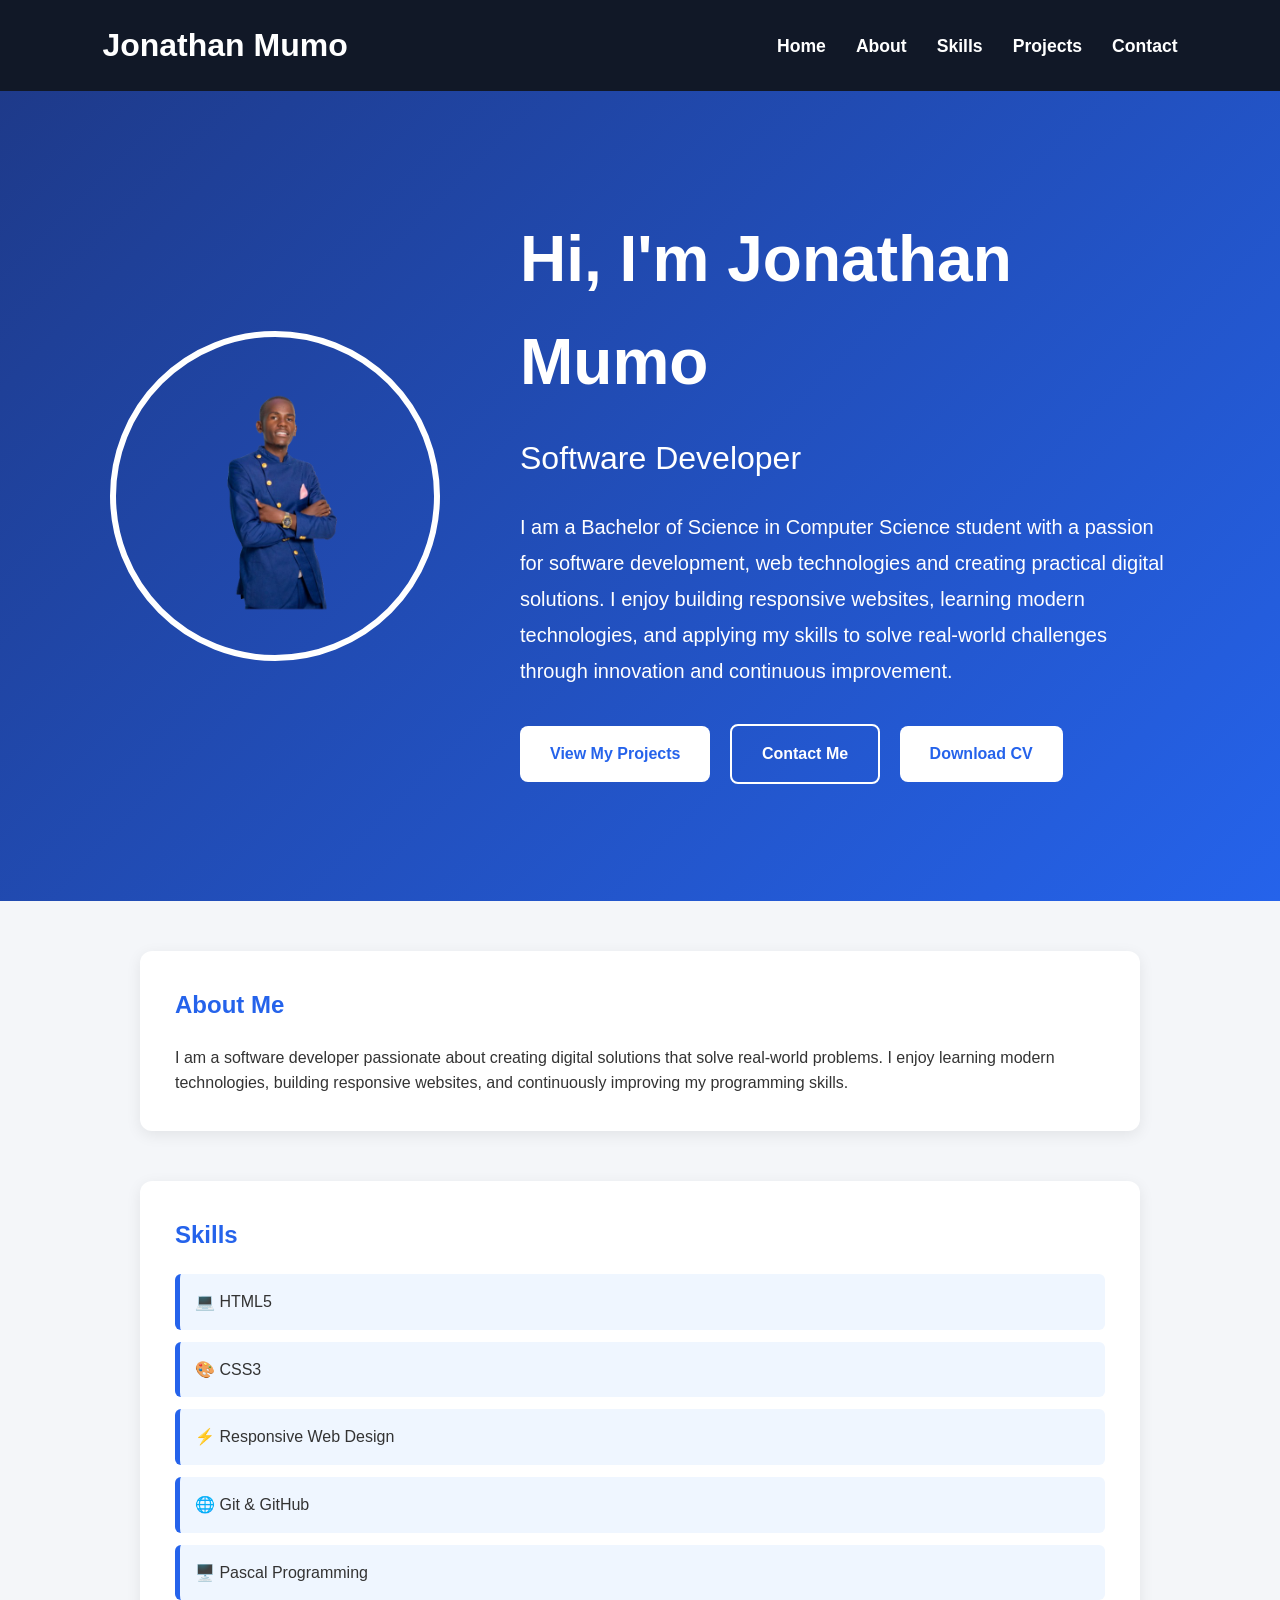
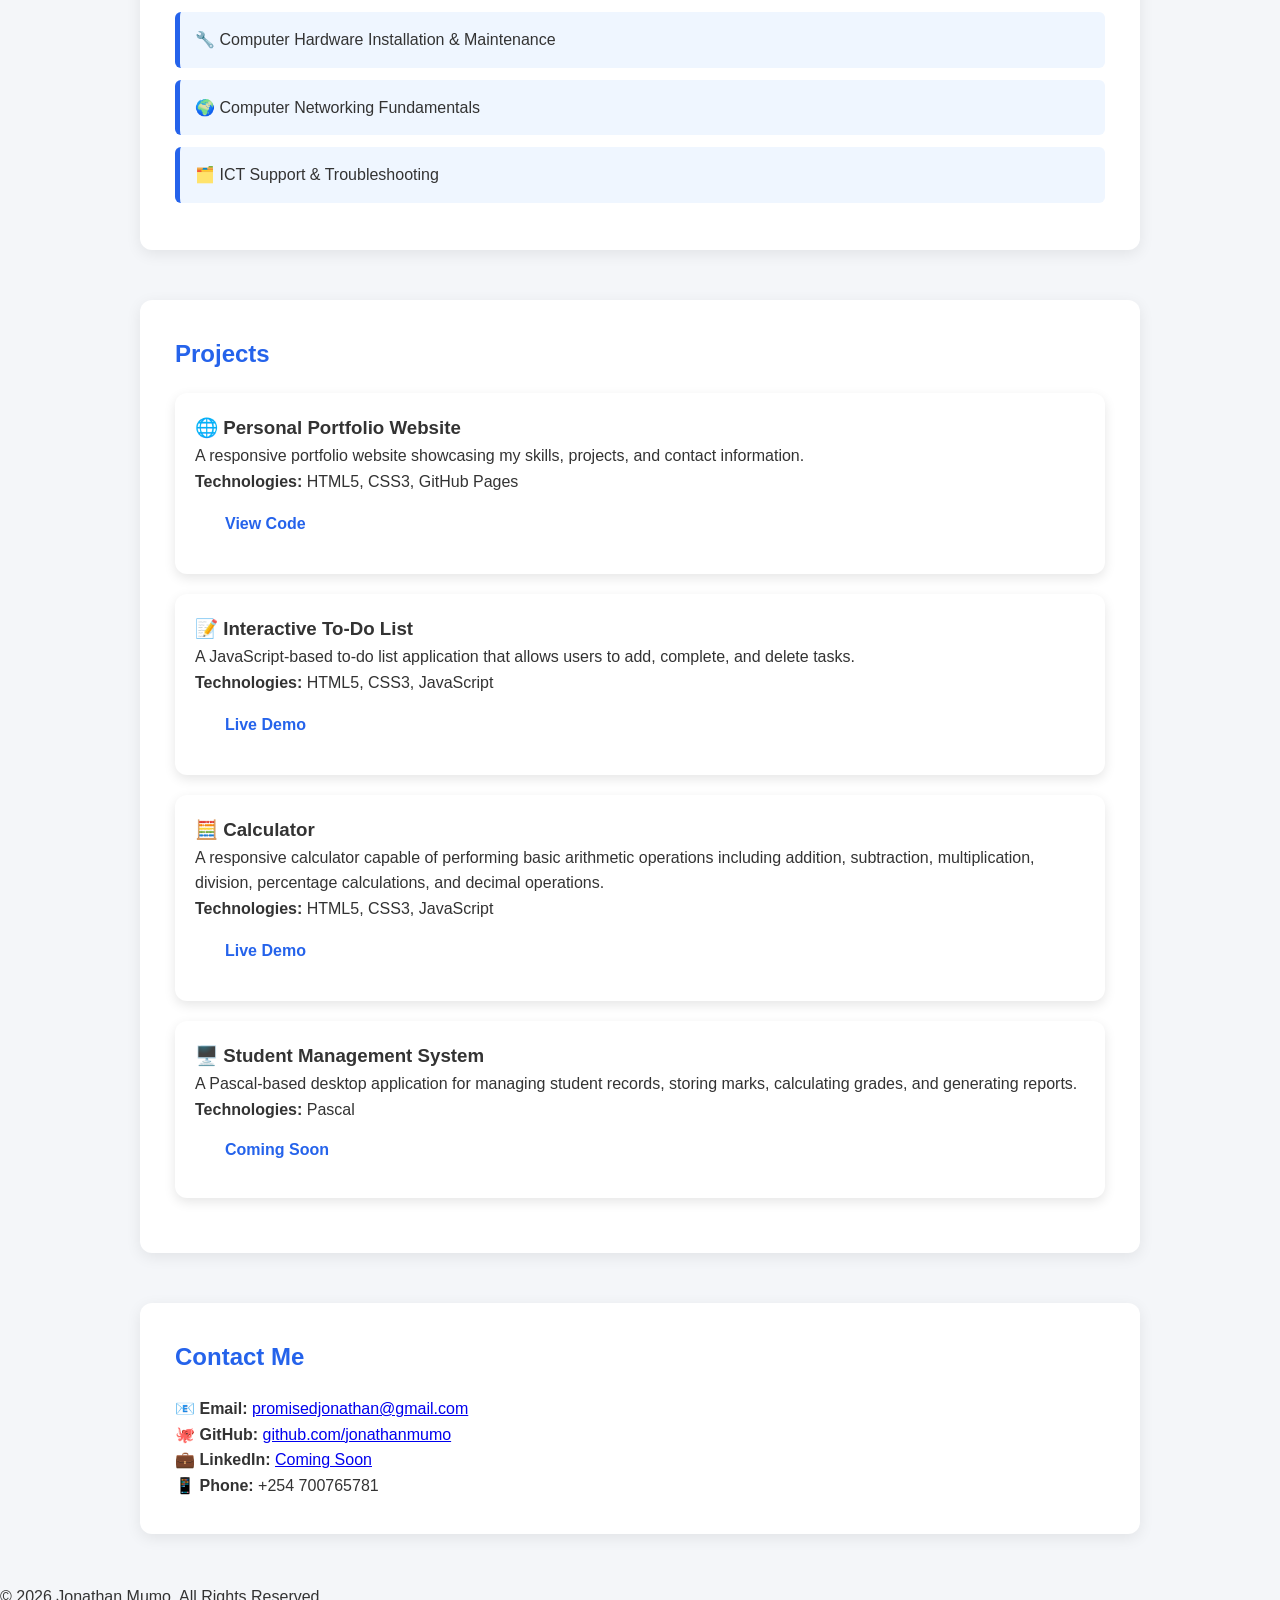
==== index.html @ d94a38ee "Update project descriptions and links in index.html" ====
<!DOCTYPE html>
<html lang="en">
<head>
    <meta charset="UTF-8">
    <meta name="viewport" content="width=device-width, initial-scale=1.0">
    <title>Jonathan Mumo | Portfolio</title>
    <link rel="stylesheet" href="style.css">
</head>
<body>

    <!-- Navigation -->
    <nav>
       <div class="logo">
    Jonathan <span>Mumo</span>
</div>

        <ul class="nav-links">
            <li><a href="#">Home</a></li>
            <li><a href="#about">About</a></li>
            <li><a href="#skills">Skills</a></li>
            <li><a href="#projects">Projects</a></li>
            <li><a href="#contact">Contact</a></li>
        </ul>
    </nav>

    <!-- Hero Section -->
    <header class="hero">

        <img src="profile.png" alt="Jonathan Mumo" class="profile-pic">

        <div class="hero-content">
            <h1>Hi, I'm Jonathan Mumo </h1>

            <h2>Software Developer</h2>

            <p>
                
I am a Bachelor of Science in Computer Science student with a passion for software development, web technologies and creating practical digital solutions.
I enjoy building responsive websites, learning modern technologies, and applying my skills to solve real-world challenges through innovation and continuous improvement.

            </p>

            <a href="#projects" class="btn">View My Projects</a>
            <a href="#contact" class="btn secondary">Contact Me</a>
<a href="Jonathan_Mumo_CV.pdf" class="btn" target="_blank">Download CV</a>
        </div>

    </header>

    <!-- About -->
    <section id="about">
        <h2>About Me</h2>

        <p>
            I am a software developer passionate about creating digital
            solutions that solve real-world problems. I enjoy learning
            modern technologies, building responsive websites, and
            continuously improving my programming skills.
        </p>
    </section>

    <!-- Skills -->
    <section id="skills">
        <h2>Skills</h2>

        <ul>
    <li>💻 HTML5</li>
    <li>🎨 CSS3</li>
    <li>⚡ Responsive Web Design</li>
    <li>🌐 Git & GitHub</li>
    <li>🖥️ Pascal Programming</li>
    <li>🔧 Computer Hardware Installation & Maintenance</li>
    <li>🌍 Computer Networking Fundamentals</li>
    <li>🗂️ ICT Support & Troubleshooting</li>
</ul>
    </section>

    <!-- Projects -->
   <!-- Projects -->
<section id="projects">
    <h2>Projects</h2>

    <div class="project">
        <h3>🌐 Personal Portfolio Website</h3>

        <p>
            A responsive portfolio website showcasing my skills, projects,
            and contact information.
        </p>

        <p><strong>Technologies:</strong> HTML5, CSS3, GitHub Pages</p>

        <a href="https://github.com/jonathanmumo/portfolio-website"
           class="btn" target="_blank">View Code</a>

        <a href="https://jonathanmumo.github.io/portfolio-website/"
           class="btn secondary" target="_blank">Live Demo</a>
    </div>

    <div class="project">
        <h3>📝 Interactive To-Do List</h3>

        <p>
            A JavaScript-based to-do list application that allows users to add,
            complete, and delete tasks.
        </p>

        <p><strong>Technologies:</strong> HTML5, CSS3, JavaScript</p>

        <a href="todo.html" class="btn">Live Demo</a>

        <a href="https://github.com/jonathanmumo/portfolio-website"
           class="btn secondary" target="_blank">View Code</a>
    </div>

    <div class="project">
        <h3>🧮 Calculator</h3>

        <p>
            A responsive calculator capable of performing basic arithmetic
            operations including addition, subtraction, multiplication,
            division, percentage calculations, and decimal operations.
        </p>

        <p><strong>Technologies:</strong> HTML5, CSS3, JavaScript</p>

        <a href="calculator.html" class="btn">Live Demo</a>

        <a href="https://github.com/jonathanmumo/portfolio-website"
           class="btn secondary" target="_blank">View Code</a>
    </div>

    <div class="project">
        <h3>🖥️ Student Management System</h3>

        <p>
            A Pascal-based desktop application for managing student records,
            storing marks, calculating grades, and generating reports.
        </p>

        <p><strong>Technologies:</strong> Pascal</p>

        <a href="#" class="btn">Coming Soon</a>
    </div>
</section>
    <!-- Contact -->
    <section id="contact">
    <h2>Contact Me</h2>

    <p>📧 <strong>Email:</strong> <a href="mailto:promisedjonathan@gmail.com">promisedjonathan@gmail.com</a></p>

    <p>🐙 <strong>GitHub:</strong> <a href="https://github.com/jonathanmumo" target="_blank">github.com/jonathanmumo</a></p>

    <p>💼 <strong>LinkedIn:</strong> <a href="#">Coming Soon</a></p>

    <p>📱 <strong>Phone:</strong> +254 700765781</p>

</section>
<footer>
    <p>&copy; 2026 Jonathan Mumo. All Rights Reserved.</p>
</footer>
</body>
</html>
---- style.css ----
/* Reset */
html{
    scroll-behavior:smooth;
}
*{
    margin:0;
    padding:0;
    box-sizing:border-box;
}

/* Body */
body{
    font-family:Arial, Helvetica, sans-serif;
    background:#f4f6f9;
    color:#333;
    line-height:1.6;
}

/* Navigation */
nav{
    background:#111827;
    color:#fff;
    display:flex;
    justify-content:space-between;
    align-items:center;
    padding:20px 8%;
    position:sticky;
    top:0;
    z-index:100;
}

.logo{
    font-size:2rem;
    font-weight:bold;
}

.nav-links{
    display:flex;
    list-style:none;
    gap:30px;
}

.nav-links li{
    background:none;
    border:none;
    padding:0;
    margin:0;
}

.nav-links a{
    color:#fff;
    text-decoration:none;
    font-size:1.1rem;
    font-weight:bold;
    transition:.3s;
}

.nav-links a:hover{
    color:#60a5fa;
}

/* Hero */
.hero{
    background:linear-gradient(135deg,#1e3a8a,#2563eb);
    color:#fff;
    display:flex;
    align-items:center;
    justify-content:center;
    gap:80px;
    padding:80px 8%;
    min-height:90vh;
}

/* Profile Image */
.profile-pic{
    width:330px;
    height:330px;
    border-radius:50%;
    border:6px solid #fff;
    object-fit:contain;
    object-position:center;
    background:transparent;
    flex-shrink:0;
}

/* Hero Text */
.hero-content{
    max-width:650px;
}

.hero h1{
    font-size:4rem;
    margin-bottom:20px;
}

.hero h2{
    color:#fff;
    font-size:2rem;
    font-weight:400;
    margin-bottom:25px;
}

.hero p{
    font-size:1.25rem;
    margin-bottom:35px;
    line-height:1.8;
}

/* Buttons */
.btn{
    display:inline-block;
    padding:15px 30px;
    margin-right:15px;
    background:#fff;
    color:#2563eb;
    text-decoration:none;
    font-weight:bold;
    border-radius:8px;
    transition:.3s;
}

.btn:hover{
    transform:translateY(-3px);
}

.secondary{
    background:transparent;
    color:#fff;
    border:2px solid #fff;
}

.secondary:hover{
    background:#fff;
    color:#2563eb;
}

/* Sections */
section{
    max-width:1000px;
    margin:50px auto;
    padding:35px;
    background:#fff;
    border-radius:12px;
    box-shadow:0 4px 15px rgba(0,0,0,.08);
}

section h2{
    color:#2563eb;
    margin-bottom:20px;
}

/* Skills */
ul{
    list-style:none;
}

li{
    background:#eff6ff;
    margin:12px 0;
    padding:15px;
    border-left:5px solid #2563eb;
    border-radius:6px;
}

/* Projects */
.project{
    background:#fff;
    padding:20px;
    margin:20px 0;
    border-radius:12px;
    box-shadow:0 4px 12px rgba(0,0,0,.1);
    transition:transform .3s ease, box-shadow .3s ease;
}

.project:hover{
    transform:translateY(-8px);
    box-shadow:0 10px 25px rgba(0,0,0,.2);
}

/* Responsive */
@media (max-width:900px){

    nav{
        flex-direction:column;
        gap:15px;
    }

    .nav-links{
        flex-wrap:wrap;
        justify-content:center;
        gap:15px;
    }

    .hero{
        flex-direction:column;
        text-align:center;
        padding:60px 20px;
        gap:40px;
    }

    .hero-content{
        max-width:100%;
    }

    .hero h1{
        font-size:3rem;
    }

    .hero h2{
        font-size:1.8rem;
    }

    .hero p{
        font-size:1.1rem;
    }

    .profile-pic{
        width:260px;
        height:260px;
    }

    .btn{
        display:block;
        width:220px;
        margin:10px auto;
    }
footer{
    background:#111827;
    color:white;
    text-align:center;
    padding:25px;
    margin-top:50px;
}
.logo span{
    color:#60a5fa;
}
    
}
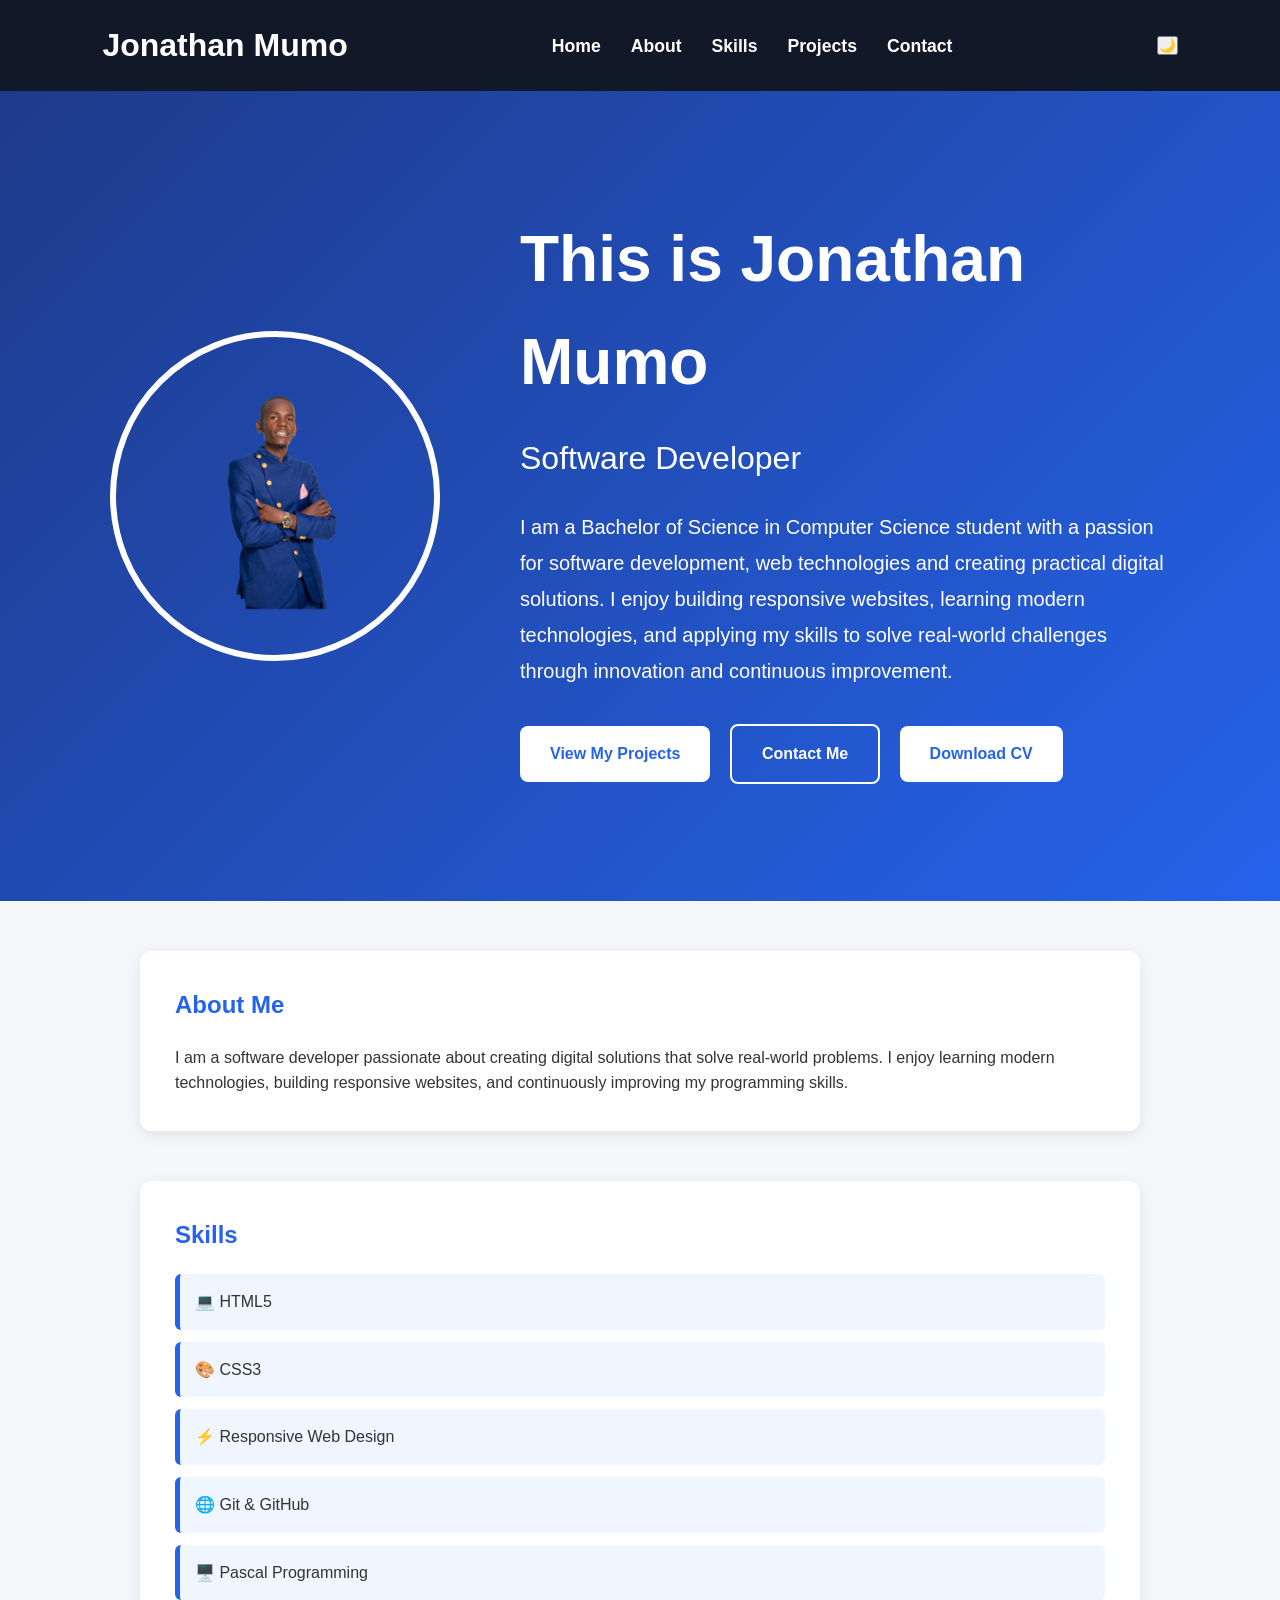
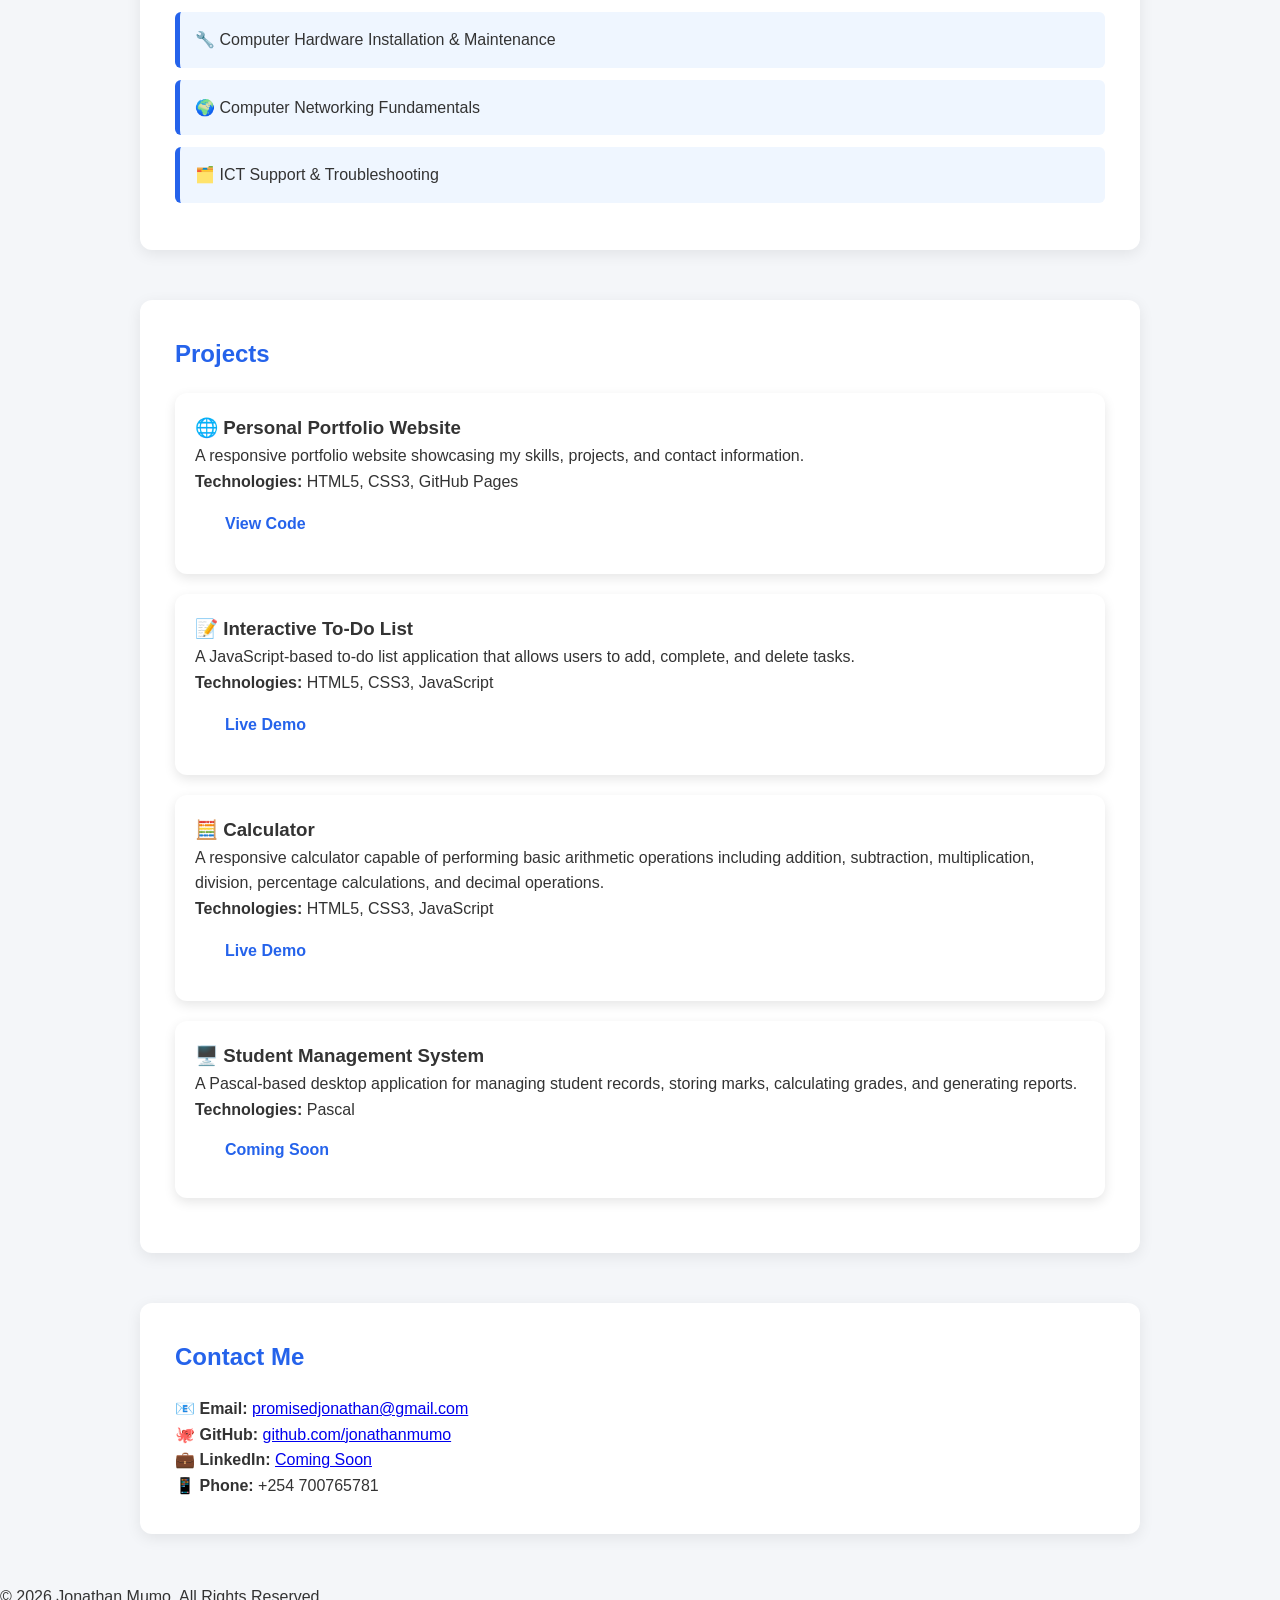
==== commit 204e6579: "Update header text in index.html" ====
--- a/index.html
+++ b/index.html
@@ -21,6 +21,7 @@
             <li><a href="#projects">Projects</a></li>
             <li><a href="#contact">Contact</a></li>
         </ul>
+<button id="themeToggle" class="theme-btn">🌙</button>
     </nav>
 
     <!-- Hero Section -->
@@ -29,7 +30,7 @@
         <img src="profile.png" alt="Jonathan Mumo" class="profile-pic">
 
         <div class="hero-content">
-            <h1>Hi, I'm Jonathan Mumo </h1>
+            <h1>This is Jonathan Mumo </h1>
 
             <h2>Software Developer</h2>
 
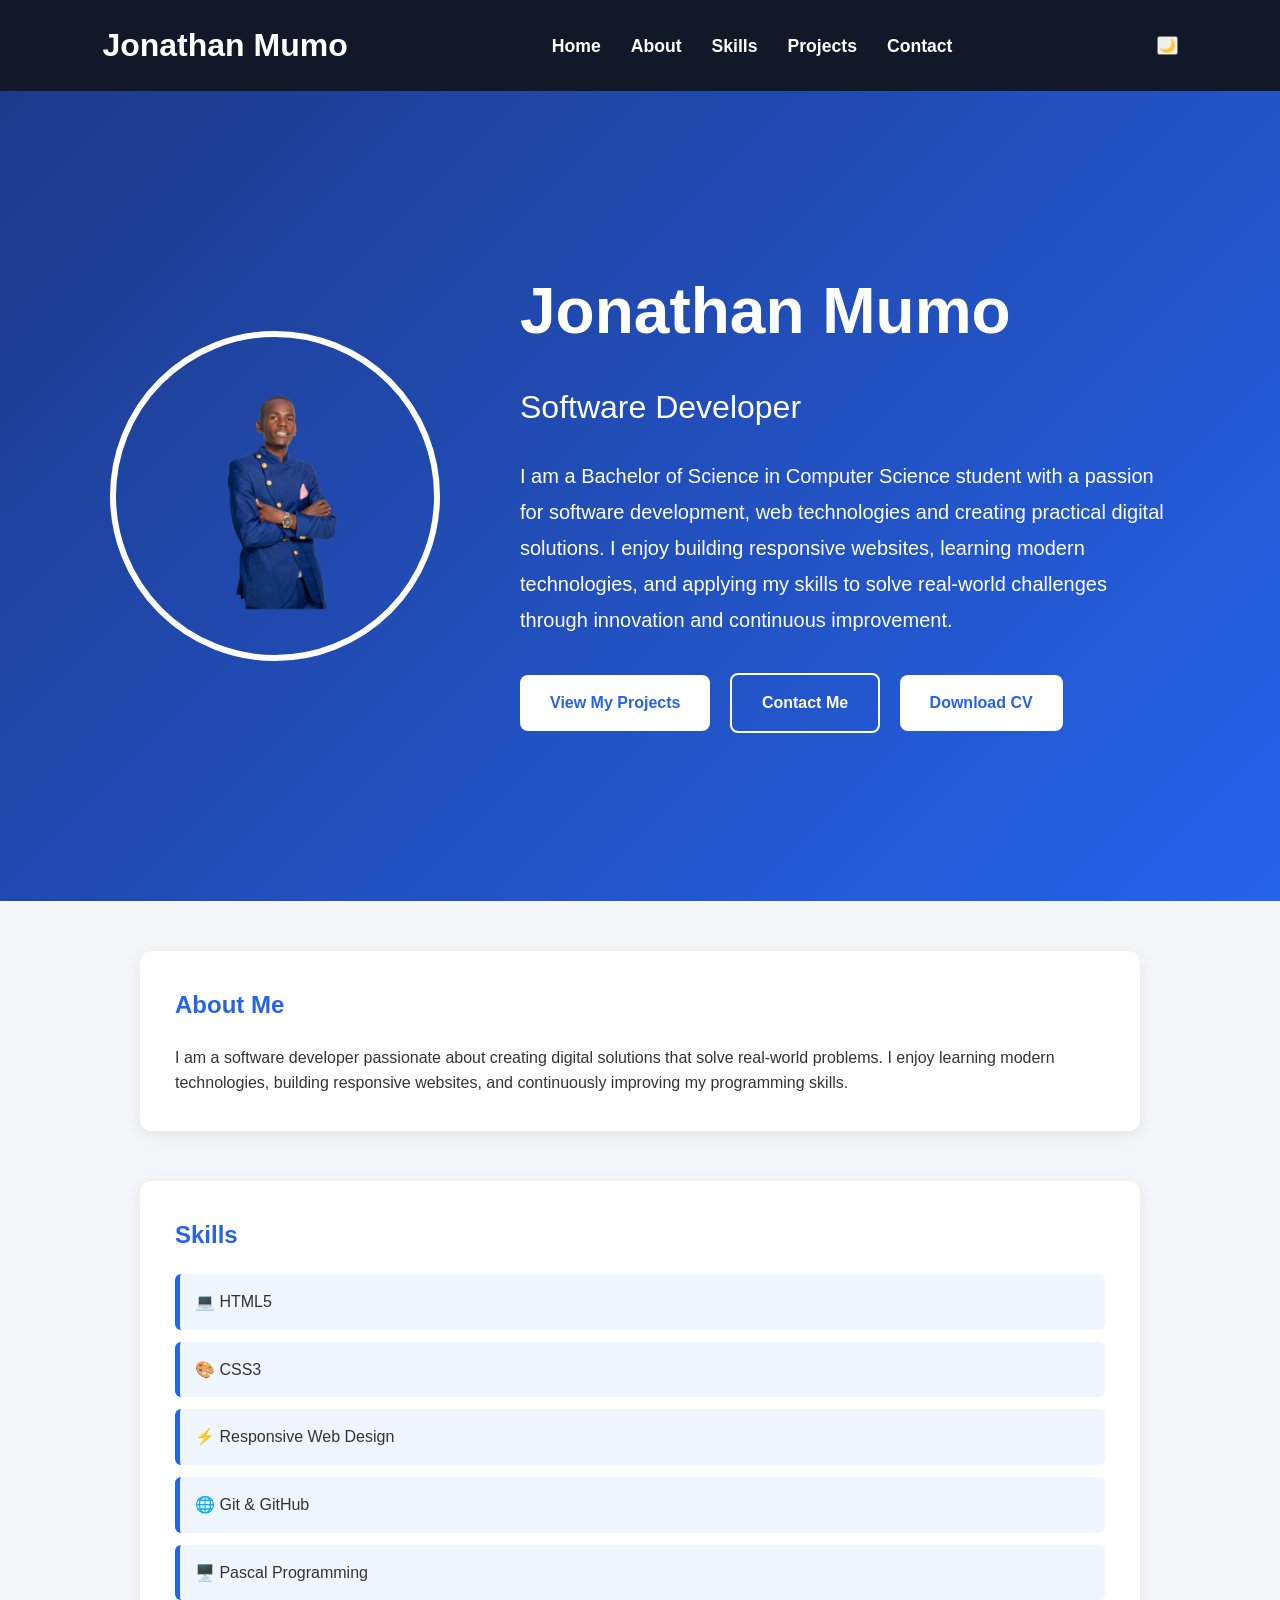
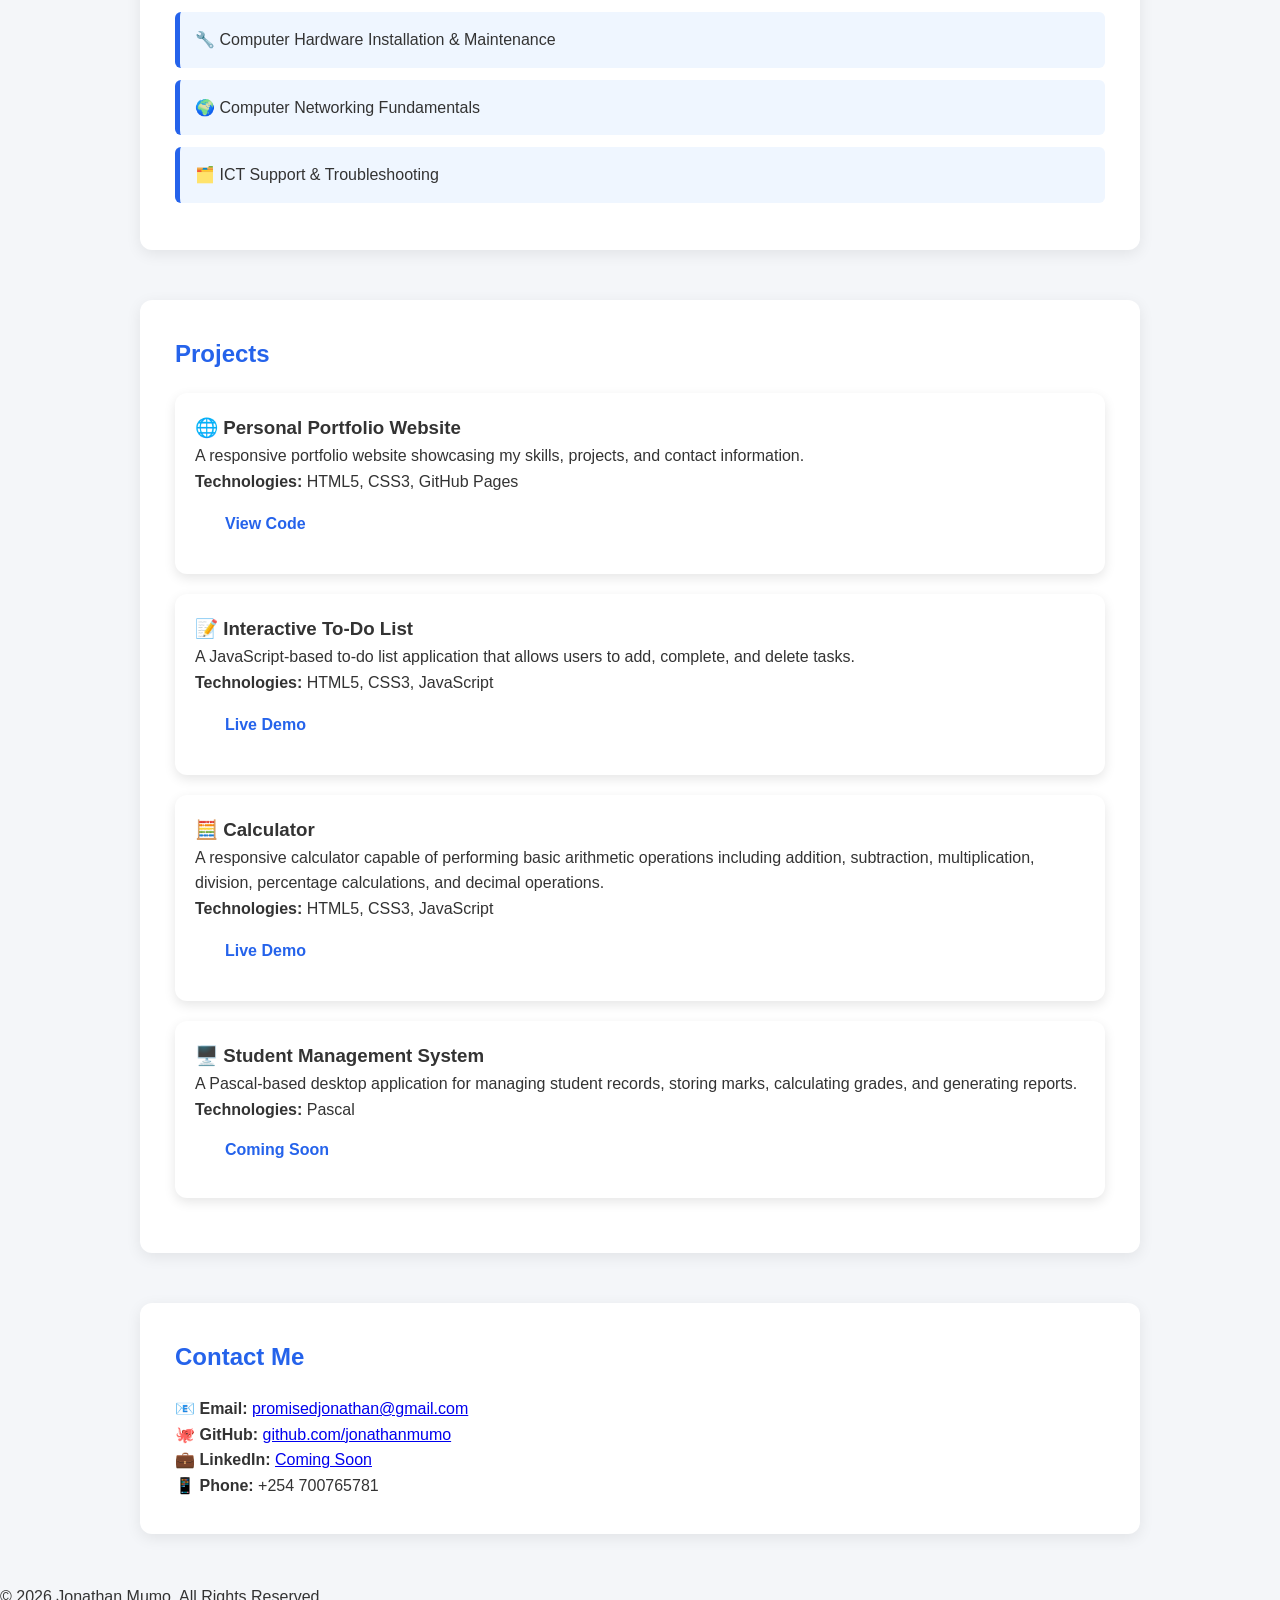
==== commit a79d5d35: "Fix heading formatting for Jonathan Mumo" ====
--- a/index.html
+++ b/index.html
@@ -30,7 +30,7 @@
         <img src="profile.png" alt="Jonathan Mumo" class="profile-pic">
 
         <div class="hero-content">
-            <h1>This is Jonathan Mumo </h1>
+            <h1> Jonathan Mumo </h1>
 
             <h2>Software Developer</h2>
 
--- a/style.css
+++ b/style.css
@@ -234,5 +234,30 @@
 .logo span{
     color:#60a5fa;
 }
-    
-}
+/* DARK MODE VARIABLES */
+body.dark {
+    background: #0f172a;
+    color: #e2e8f0;
+}
+
+body.dark nav {
+    background: #111827;
+}
+
+body.dark .project,
+body.dark section {
+    background: #1e293b;
+    color: #e2e8f0;
+}
+
+/* BUTTON */
+.theme-btn {
+    background: transparent;
+    border: 2px solid white;
+    color: white;
+    padding: 6px 10px;
+    border-radius: 8px;
+    cursor: pointer;
+    margin-left: 10px;
+}
+}
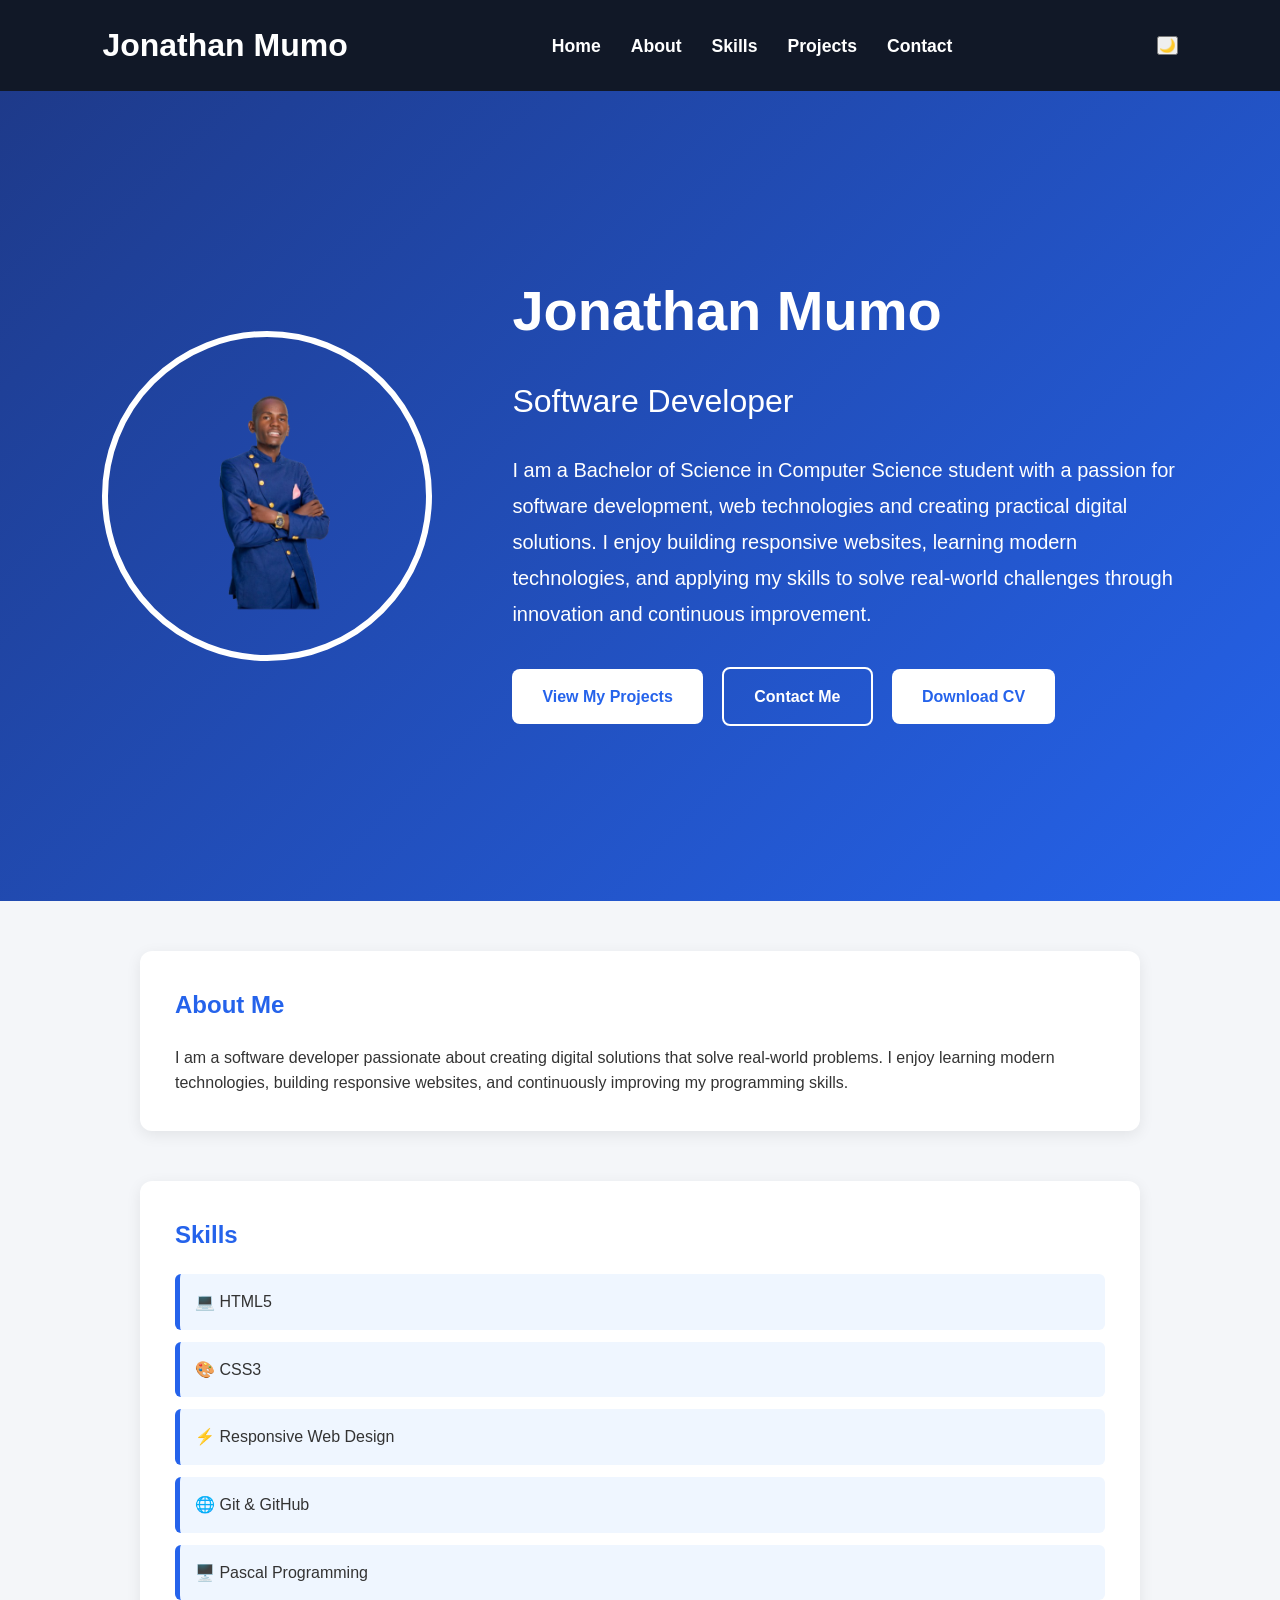
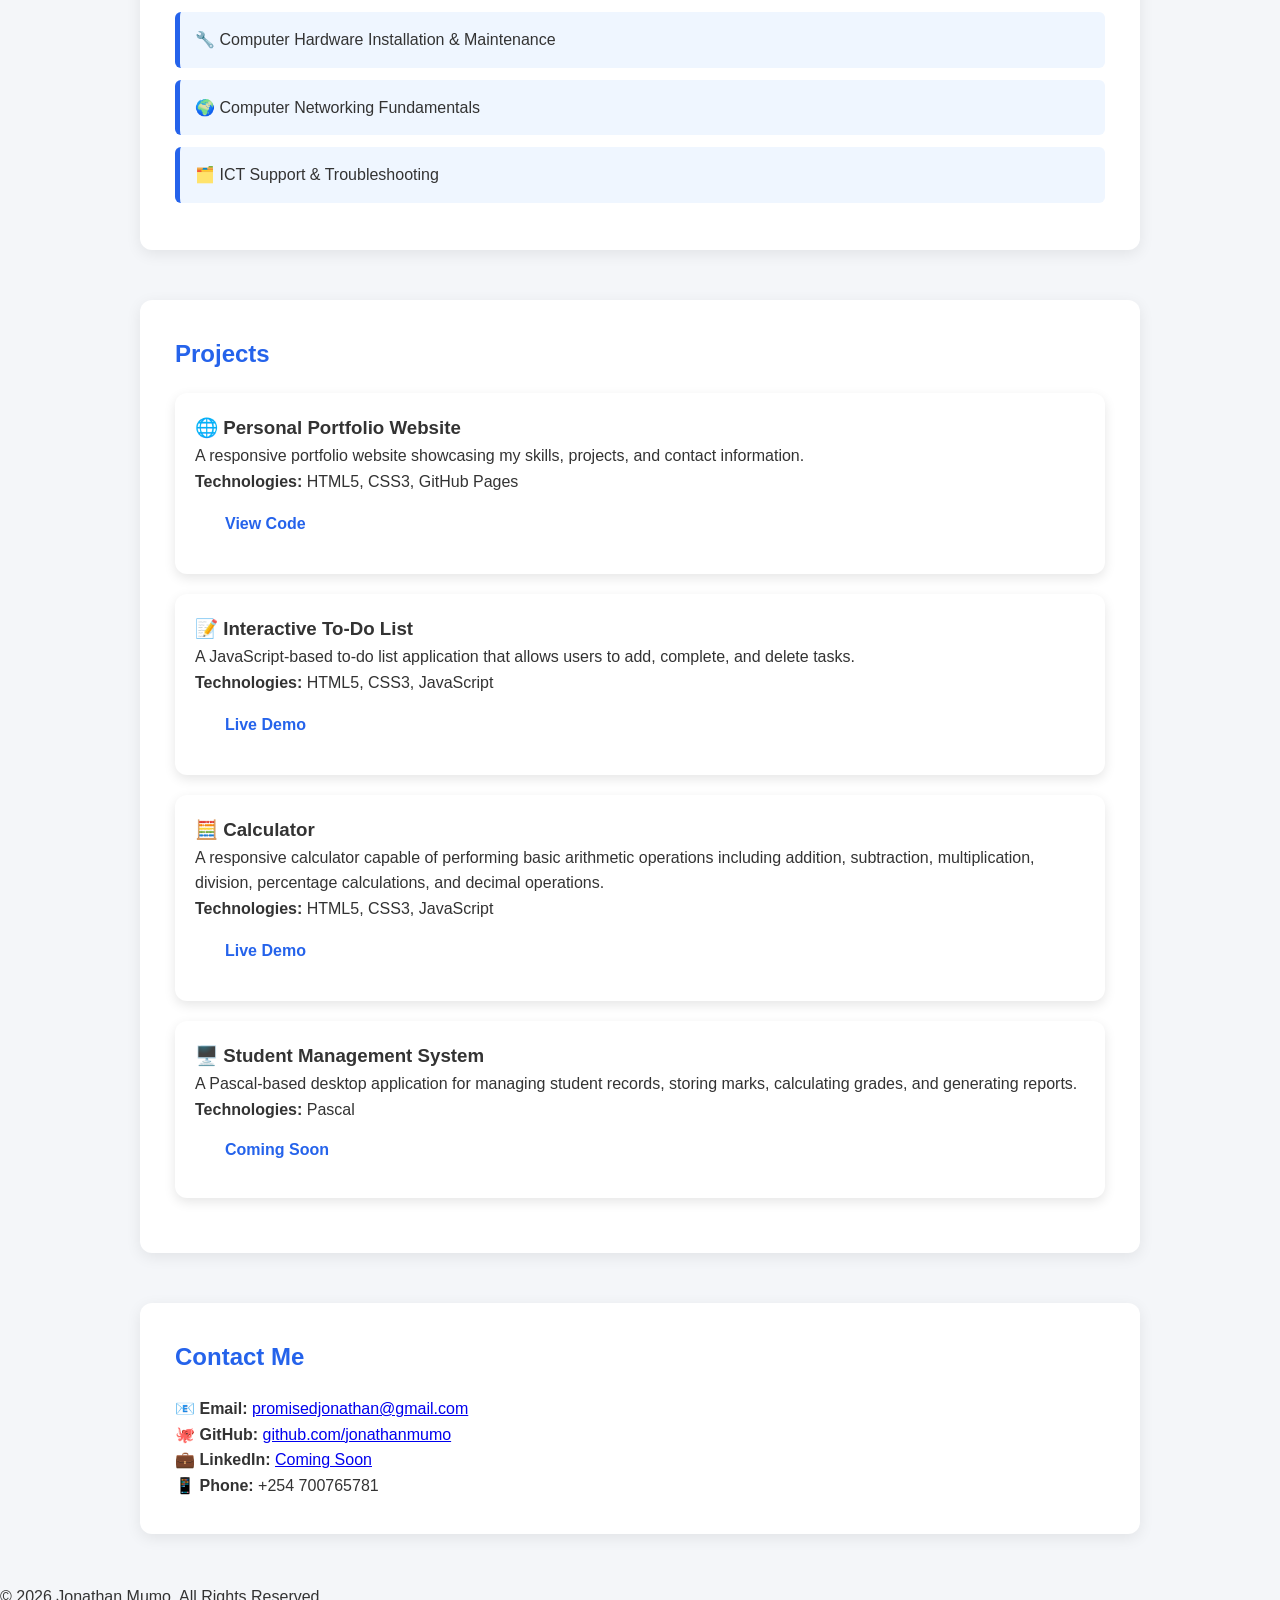
==== commit d0858b5e: "Add script tag for external JavaScript file" ====
--- a/index.html
+++ b/index.html
@@ -160,5 +160,7 @@
 <footer>
     <p>&copy; 2026 Jonathan Mumo. All Rights Reserved.</p>
 </footer>
+<script src="script.js"></script>
+
 </body>
 </html>
--- a/style.css
+++ b/style.css
@@ -84,13 +84,11 @@
 }
 
 /* Hero Text */
-.hero-content{
-    max-width:650px;
-}
-
-.hero h1{
-    font-size:4rem;
-    margin-bottom:20px;
+.hero-content h1{
+    font-size: 3.5rem;
+    white-space: nowrap;
+    margin-bottom: 20px;
+
 }
 
 .hero h2{
@@ -260,4 +258,16 @@
     cursor: pointer;
     margin-left: 10px;
 }
-}
+.hero-content h1 {
+    font-size: 3.2rem;
+    white-space: nowrap;
+}
+
+/* allow wrapping on small screens */
+@media (max-width: 768px) {
+    .hero-content h1 {
+        white-space: normal;
+        font-size: 2.2rem;
+    }
+}
+}
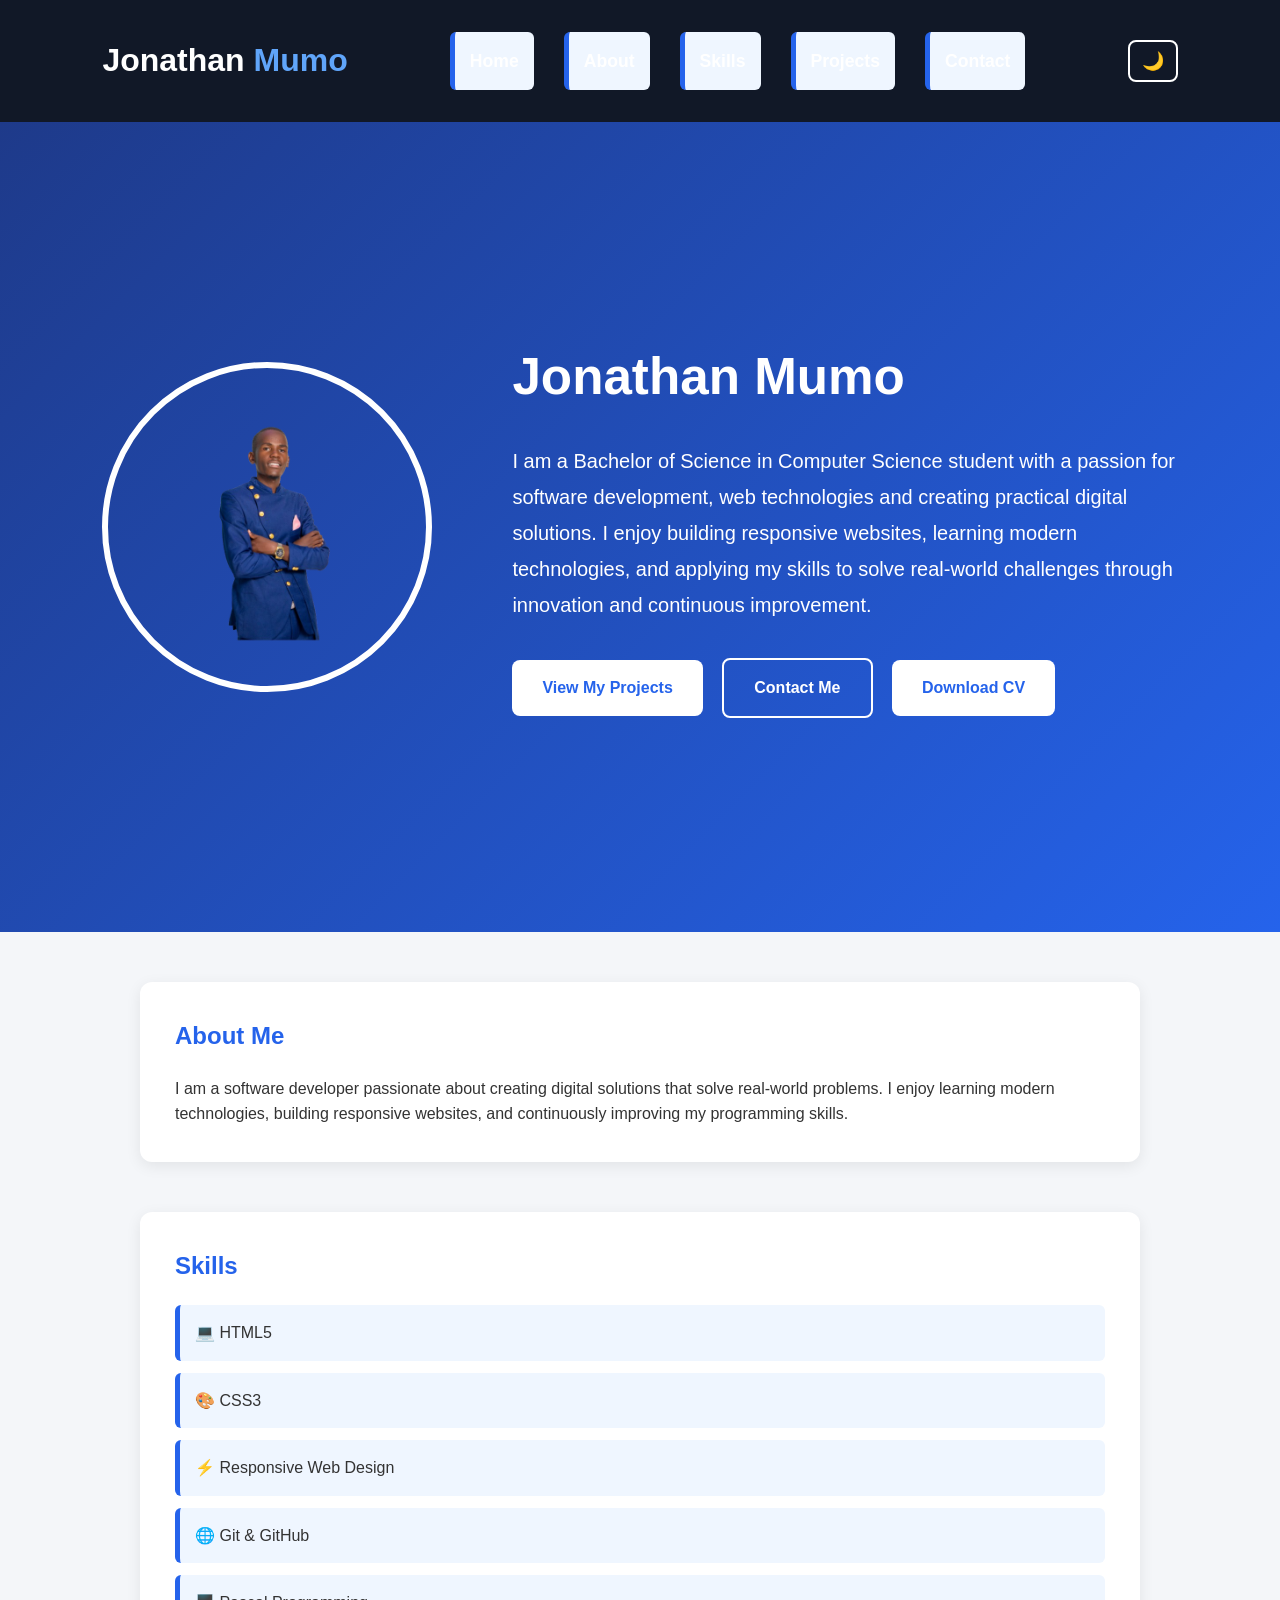
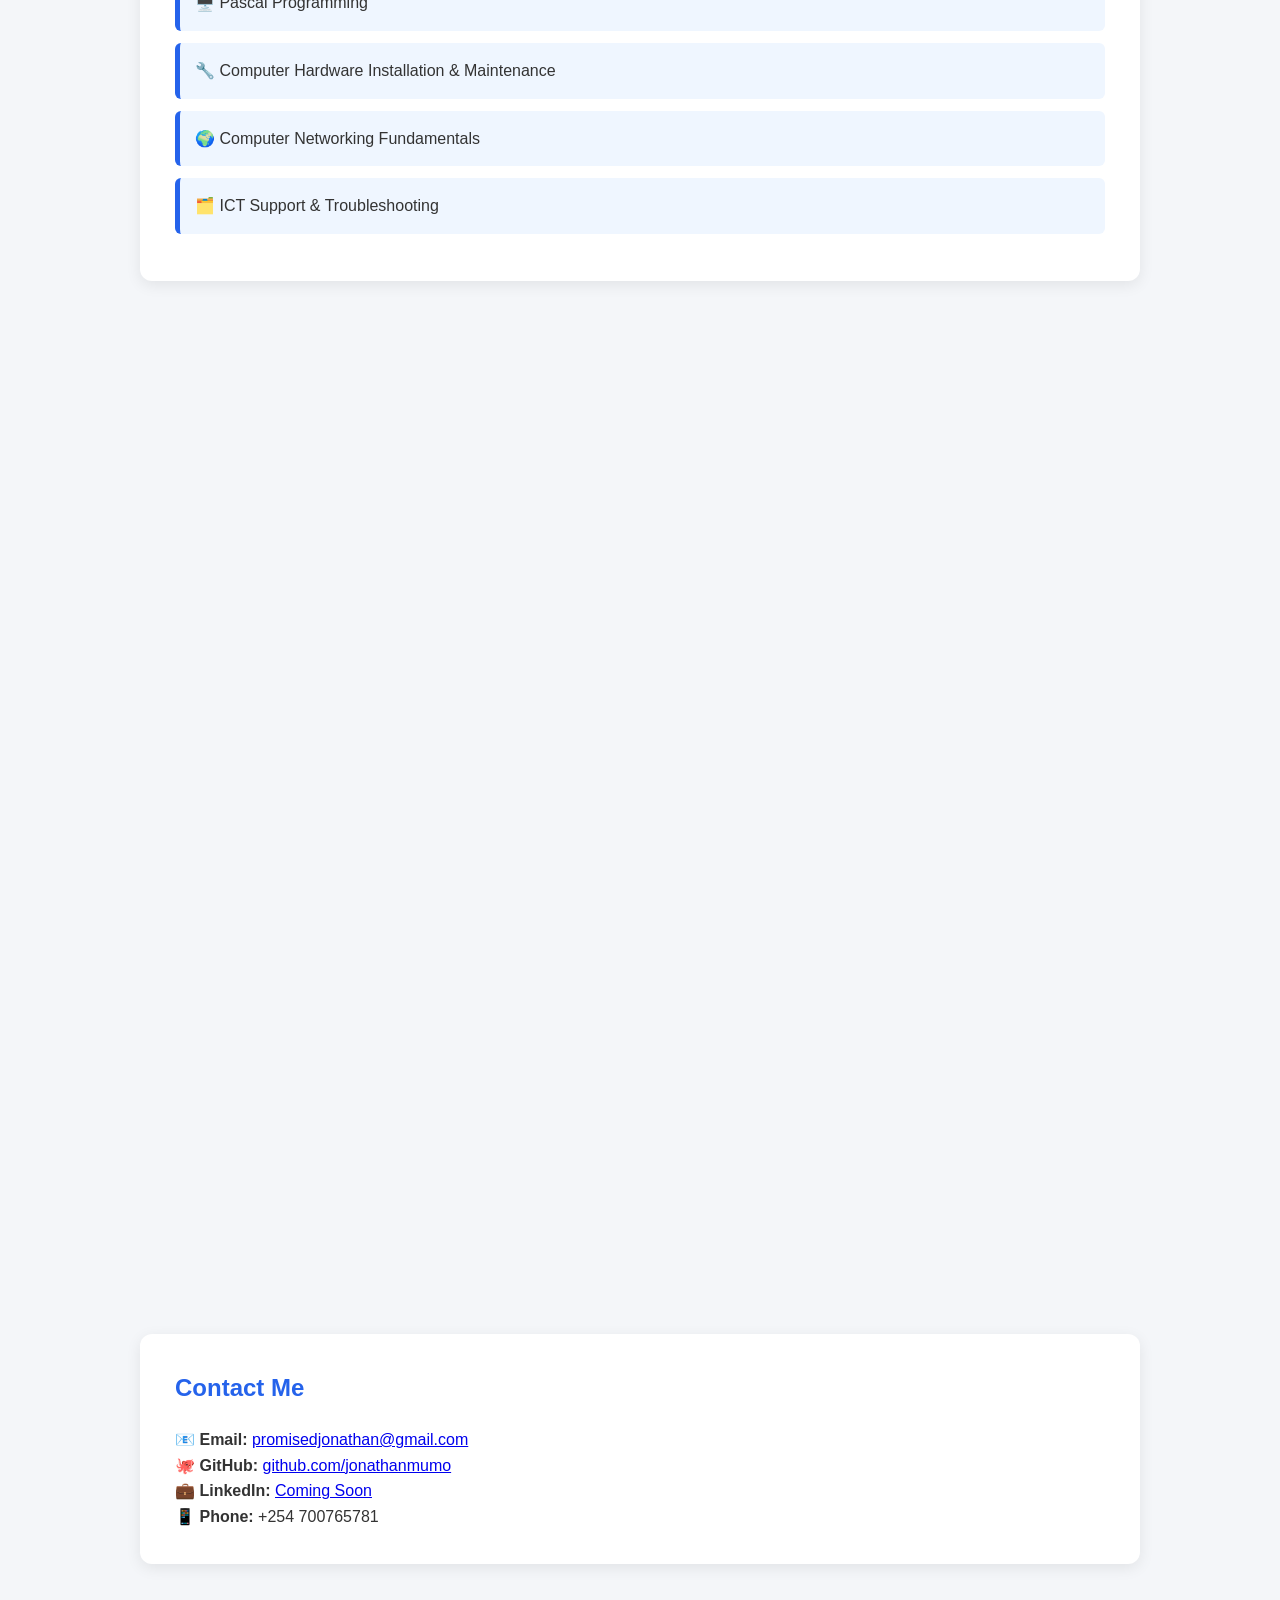
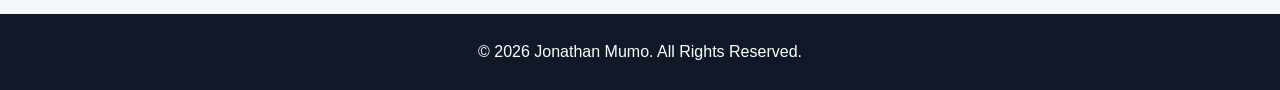
==== commit a8c464b4: "Update job title to use a typing effect Replaced static job title with a typing effect span." ====
--- a/index.html
+++ b/index.html
@@ -32,7 +32,7 @@
         <div class="hero-content">
             <h1> Jonathan Mumo </h1>
 
-            <h2>Software Developer</h2>
+            <h2><span id="typing"></span></h2>
 
             <p>
                 
--- a/style.css
+++ b/style.css
@@ -1,22 +1,30 @@
-/* Reset */
+/* =========================
+   RESET
+========================= */
 html{
     scroll-behavior:smooth;
 }
+
 *{
     margin:0;
     padding:0;
     box-sizing:border-box;
 }
 
-/* Body */
+/* =========================
+   BODY
+========================= */
 body{
     font-family:Arial, Helvetica, sans-serif;
     background:#f4f6f9;
     color:#333;
     line-height:1.6;
-}
-
-/* Navigation */
+    transition:background-color .4s ease, color .4s ease;
+}
+
+/* =========================
+   NAVIGATION
+========================= */
 nav{
     background:#111827;
     color:#fff;
@@ -34,17 +42,14 @@
     font-weight:bold;
 }
 
+.logo span{
+    color:#60a5fa;
+}
+
 .nav-links{
     display:flex;
     list-style:none;
     gap:30px;
-}
-
-.nav-links li{
-    background:none;
-    border:none;
-    padding:0;
-    margin:0;
 }
 
 .nav-links a{
@@ -52,17 +57,51 @@
     text-decoration:none;
     font-size:1.1rem;
     font-weight:bold;
+    position:relative;
+    transition:color .3s ease;
+}
+
+/* underline animation */
+.nav-links a::after{
+    content:"";
+    position:absolute;
+    left:0;
+    bottom:-5px;
+    width:0;
+    height:2px;
+    background:#60a5fa;
+    transition:width .3s ease;
+}
+
+.nav-links a:hover::after{
+    width:100%;
+}
+
+/* =========================
+   THEME BUTTON
+========================= */
+.theme-btn{
+    background:transparent;
+    border:2px solid white;
+    color:white;
+    padding:8px 12px;
+    border-radius:8px;
+    cursor:pointer;
+    font-size:18px;
     transition:.3s;
 }
 
-.nav-links a:hover{
-    color:#60a5fa;
-}
-
-/* Hero */
+.theme-btn:hover{
+    background:white;
+    color:#111827;
+}
+
+/* =========================
+   HERO SECTION
+========================= */
 .hero{
     background:linear-gradient(135deg,#1e3a8a,#2563eb);
-    color:#fff;
+    color:white;
     display:flex;
     align-items:center;
     justify-content:center;
@@ -71,75 +110,89 @@
     min-height:90vh;
 }
 
-/* Profile Image */
 .profile-pic{
     width:330px;
     height:330px;
     border-radius:50%;
-    border:6px solid #fff;
+    border:6px solid white;
     object-fit:contain;
-    object-position:center;
     background:transparent;
     flex-shrink:0;
-}
-
-/* Hero Text */
+    transition:transform .4s ease, box-shadow .4s ease;
+}
+
+.profile-pic:hover{
+    transform:scale(1.05);
+    box-shadow:0 15px 35px rgba(0,0,0,.35);
+}
+
 .hero-content h1{
-    font-size: 3.5rem;
-    white-space: nowrap;
-    margin-bottom: 20px;
-
-}
-
-.hero h2{
-    color:#fff;
+    font-size:3.2rem;
+    white-space:nowrap;
+    margin-bottom:20px;
+}
+
+.hero-content h2{
     font-size:2rem;
     font-weight:400;
     margin-bottom:25px;
 }
 
-.hero p{
+.hero-content p{
     font-size:1.25rem;
+    line-height:1.8;
     margin-bottom:35px;
-    line-height:1.8;
-}
-
-/* Buttons */
+}
+
+/* =========================
+   BUTTONS
+========================= */
 .btn{
     display:inline-block;
     padding:15px 30px;
     margin-right:15px;
-    background:#fff;
+    background:white;
     color:#2563eb;
     text-decoration:none;
     font-weight:bold;
     border-radius:8px;
-    transition:.3s;
+    transition:all .3s ease;
 }
 
 .btn:hover{
-    transform:translateY(-3px);
+    transform:translateY(-4px) scale(1.03);
 }
 
 .secondary{
     background:transparent;
-    color:#fff;
-    border:2px solid #fff;
+    color:white;
+    border:2px solid white;
 }
 
 .secondary:hover{
-    background:#fff;
+    background:white;
     color:#2563eb;
 }
 
-/* Sections */
+/* =========================
+   SECTIONS
+========================= */
 section{
     max-width:1000px;
     margin:50px auto;
     padding:35px;
-    background:#fff;
+    background:white;
     border-radius:12px;
     box-shadow:0 4px 15px rgba(0,0,0,.08);
+
+    opacity:0;
+    transform:translateY(40px);
+    transition:opacity .8s ease, transform .8s ease;
+}
+
+section.show{
+    opacity:1;
+    transform:translateY(0);
 }
 
 section h2{
@@ -147,7 +200,9 @@
     margin-bottom:20px;
 }
 
-/* Skills */
+/* =========================
+   SKILLS
+========================= */
 ul{
     list-style:none;
 }
@@ -160,22 +215,114 @@
     border-radius:6px;
 }
 
-/* Projects */
+/* =========================
+   PROJECTS
+========================= */
 .project{
     background:#fff;
     padding:20px;
     margin:20px 0;
     border-radius:12px;
     box-shadow:0 4px 12px rgba(0,0,0,.1);
-    transition:transform .3s ease, box-shadow .3s ease;
+
+    opacity:0;
+    transform:translateY(30px);
+    transition:all .6s ease;
+}
+
+.project.show{
+    opacity:1;
+    transform:translateY(0);
 }
 
 .project:hover{
-    transform:translateY(-8px);
-    box-shadow:0 10px 25px rgba(0,0,0,.2);
-}
-
-/* Responsive */
+    transform:translateY(-10px);
+    box-shadow:0 12px 30px rgba(0,0,0,.25);
+}
+
+/* =========================
+   FOOTER
+========================= */
+footer{
+    background:#111827;
+    color:white;
+    text-align:center;
+    padding:25px;
+    margin-top:50px;
+}
+
+/* =========================
+   DARK MODE
+========================= */
+body.dark{
+    background:#0f172a;
+    color:#e2e8f0;
+}
+
+/* nav */
+body.dark nav{
+    background:#020617;
+}
+
+/* hero */
+body.dark .hero{
+    background:linear-gradient(135deg,#020617,#0f172a);
+}
+
+/* sections */
+body.dark section{
+    background:#1e293b;
+    color:#e2e8f0;
+}
+
+/* projects */
+body.dark .project{
+    background:#334155;
+    color:white;
+}
+
+/* skills */
+body.dark li{
+    background:#475569;
+    border-left:5px solid #60a5fa;
+    color:white;
+}
+
+/* text */
+body.dark h1,
+body.dark h2,
+body.dark h3{
+    color:white;
+}
+
+body.dark p{
+    color:#cbd5e1;
+}
+
+body.dark a{
+    color:#93c5fd;
+}
+
+/* buttons */
+body.dark .btn{
+    background:#2563eb;
+    color:white;
+}
+
+body.dark .secondary{
+    background:transparent;
+    border:2px solid white;
+    color:white;
+}
+
+/* footer */
+body.dark footer{
+    background:#020617;
+}
+
+/* =========================
+   RESPONSIVE
+========================= */
 @media (max-width:900px){
 
     nav{
@@ -183,38 +330,29 @@
         gap:15px;
     }
 
-    .nav-links{
-        flex-wrap:wrap;
-        justify-content:center;
-        gap:15px;
-    }
-
     .hero{
         flex-direction:column;
         text-align:center;
+        gap:40px;
         padding:60px 20px;
-        gap:40px;
-    }
-
-    .hero-content{
-        max-width:100%;
-    }
-
-    .hero h1{
-        font-size:3rem;
-    }
-
-    .hero h2{
-        font-size:1.8rem;
-    }
-
-    .hero p{
-        font-size:1.1rem;
     }
 
     .profile-pic{
         width:260px;
         height:260px;
+    }
+
+    .hero-content h1{
+        font-size:2.3rem;
+        white-space:normal;
+    }
+
+    .hero-content h2{
+        font-size:1.8rem;
+    }
+
+    .hero-content p{
+        font-size:1.1rem;
     }
 
     .btn{
@@ -222,52 +360,4 @@
         width:220px;
         margin:10px auto;
     }
-footer{
-    background:#111827;
-    color:white;
-    text-align:center;
-    padding:25px;
-    margin-top:50px;
-}
-.logo span{
-    color:#60a5fa;
-}
-/* DARK MODE VARIABLES */
-body.dark {
-    background: #0f172a;
-    color: #e2e8f0;
-}
-
-body.dark nav {
-    background: #111827;
-}
-
-body.dark .project,
-body.dark section {
-    background: #1e293b;
-    color: #e2e8f0;
-}
-
-/* BUTTON */
-.theme-btn {
-    background: transparent;
-    border: 2px solid white;
-    color: white;
-    padding: 6px 10px;
-    border-radius: 8px;
-    cursor: pointer;
-    margin-left: 10px;
-}
-.hero-content h1 {
-    font-size: 3.2rem;
-    white-space: nowrap;
-}
-
-/* allow wrapping on small screens */
-@media (max-width: 768px) {
-    .hero-content h1 {
-        white-space: normal;
-        font-size: 2.2rem;
-    }
-}
-}
+}
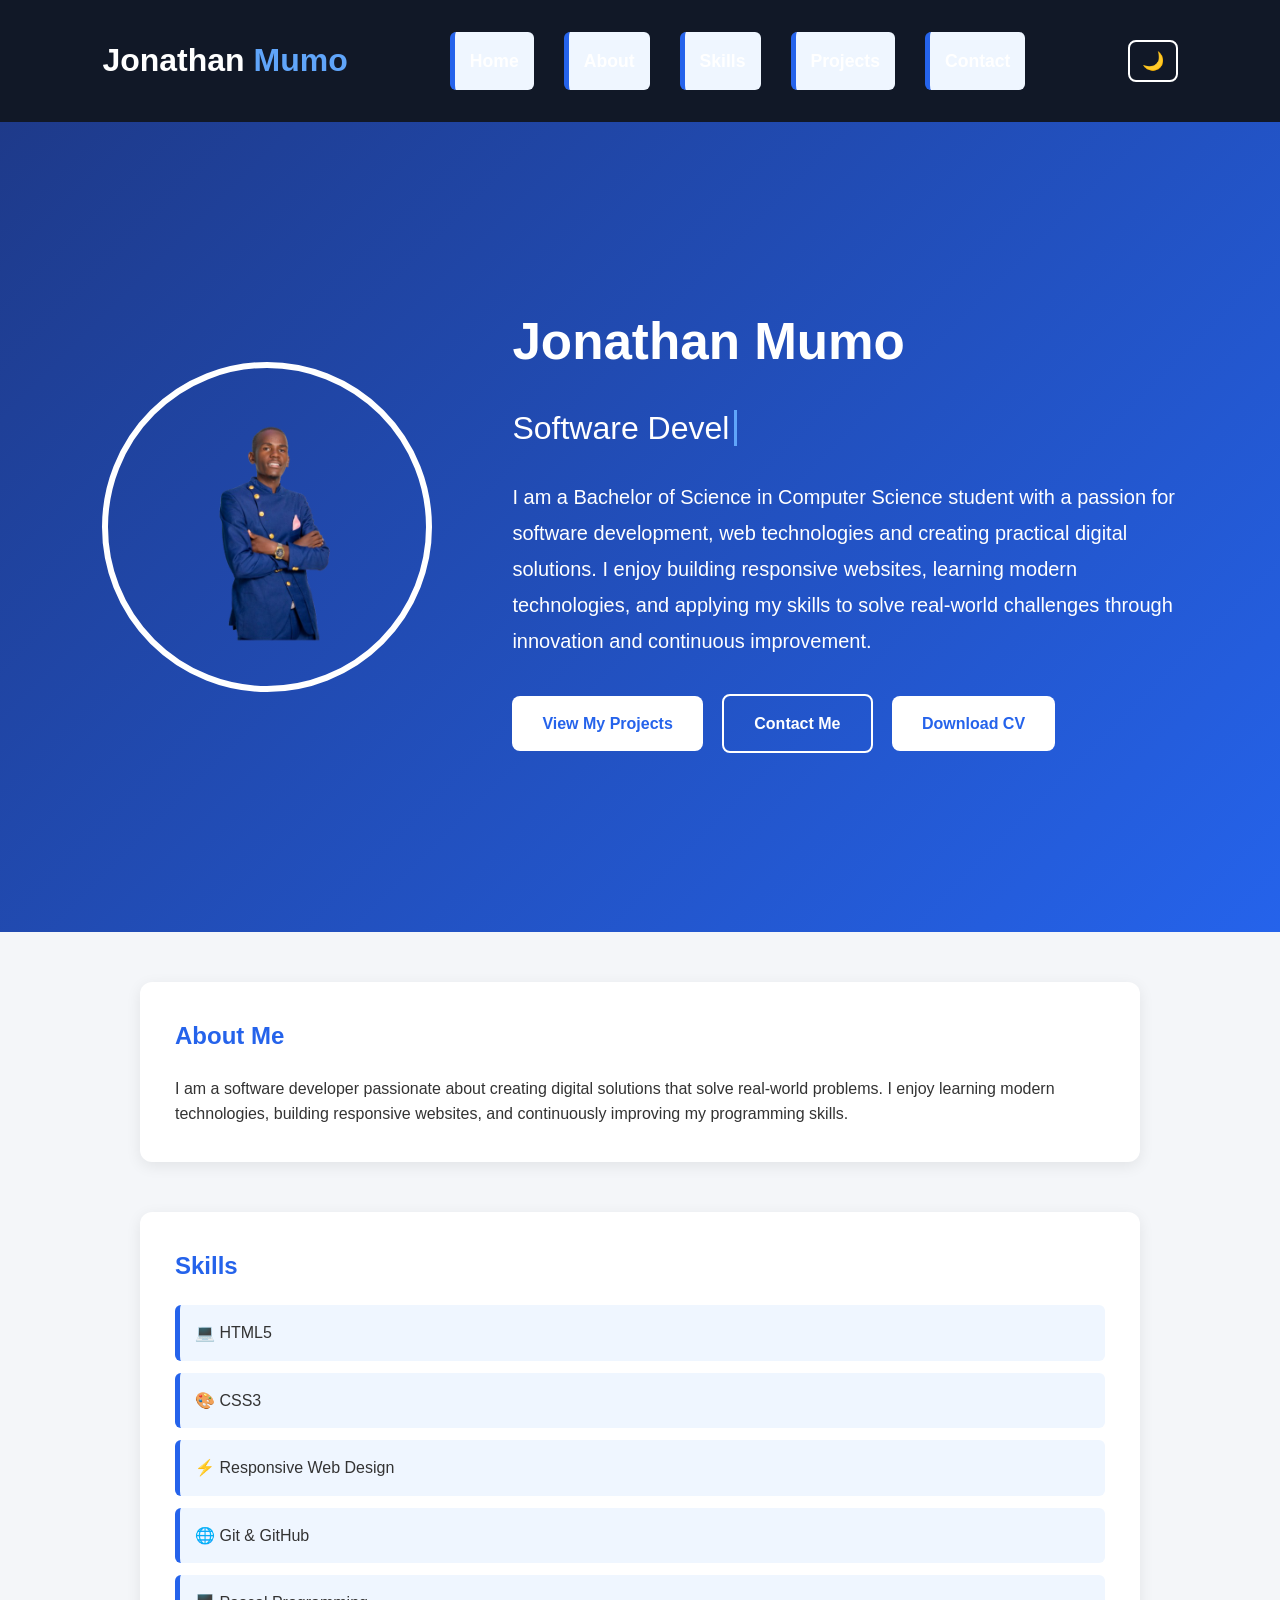
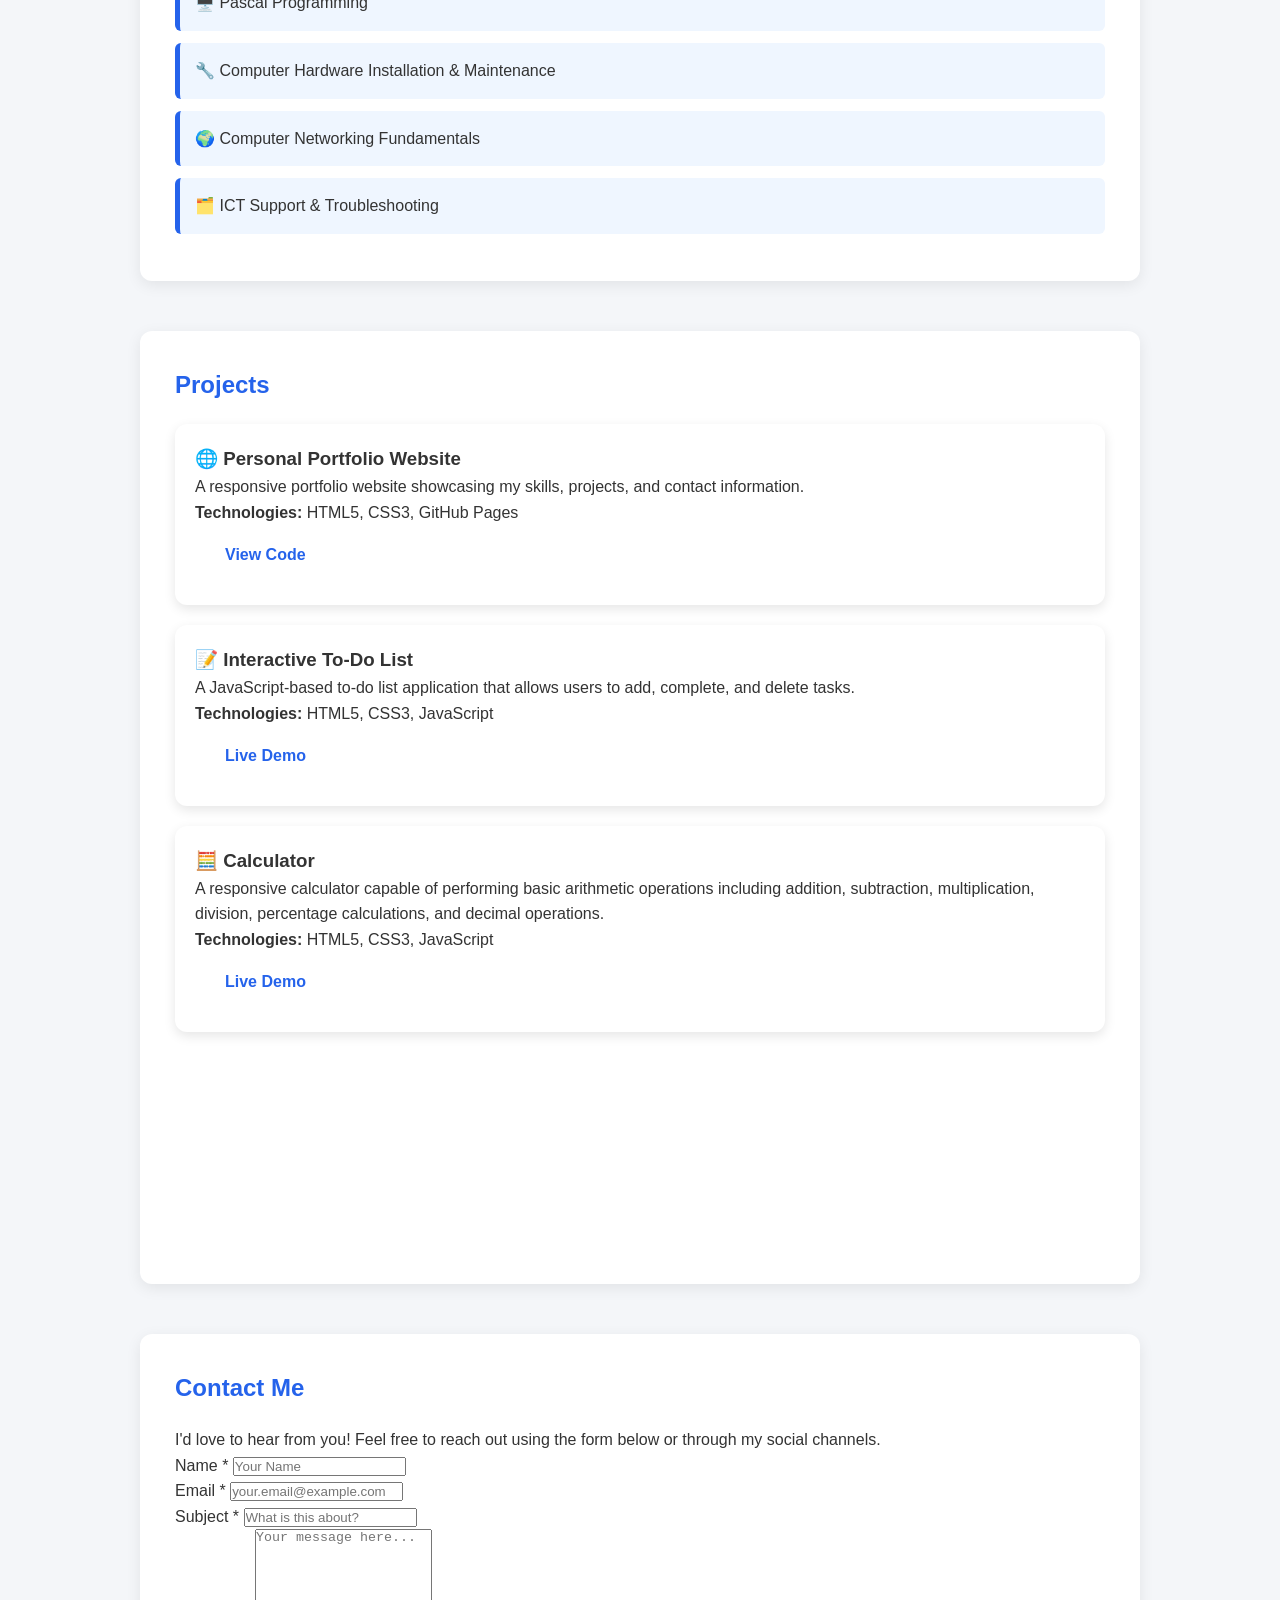
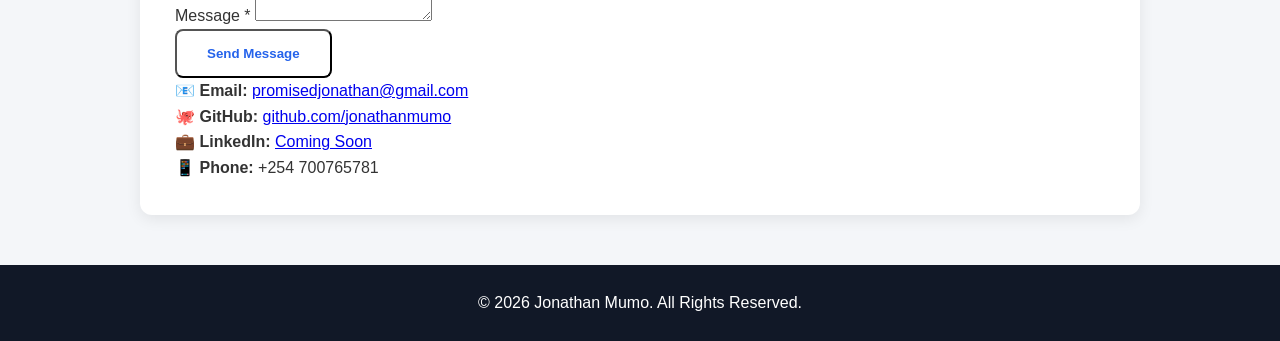
==== commit 698afb36: "Add professional contact form with validation" ====
--- a/index.html
+++ b/index.html
@@ -144,22 +144,58 @@
         <a href="#" class="btn">Coming Soon</a>
     </div>
 </section>
+
     <!-- Contact -->
     <section id="contact">
     <h2>Contact Me</h2>
 
-    <p>📧 <strong>Email:</strong> <a href="mailto:promisedjonathan@gmail.com">promisedjonathan@gmail.com</a></p>
-
-    <p>🐙 <strong>GitHub:</strong> <a href="https://github.com/jonathanmumo" target="_blank">github.com/jonathanmumo</a></p>
-
-    <p>💼 <strong>LinkedIn:</strong> <a href="#">Coming Soon</a></p>
-
-    <p>📱 <strong>Phone:</strong> +254 700765781</p>
+    <p>I'd love to hear from you! Feel free to reach out using the form below or through my social channels.</p>
+
+    <form id="contactForm" class="contact-form">
+        <div class="form-group">
+            <label for="name">Name *</label>
+            <input type="text" id="name" name="name" required placeholder="Your Name">
+            <span class="error-message" id="nameError"></span>
+        </div>
+
+        <div class="form-group">
+            <label for="email">Email *</label>
+            <input type="email" id="email" name="email" required placeholder="your.email@example.com">
+            <span class="error-message" id="emailError"></span>
+        </div>
+
+        <div class="form-group">
+            <label for="subject">Subject *</label>
+            <input type="text" id="subject" name="subject" required placeholder="What is this about?">
+            <span class="error-message" id="subjectError"></span>
+        </div>
+
+        <div class="form-group">
+            <label for="message">Message *</label>
+            <textarea id="message" name="message" required placeholder="Your message here..." rows="6"></textarea>
+            <span class="error-message" id="messageError"></span>
+        </div>
+
+        <button type="submit" class="btn form-btn">Send Message</button>
+        <div class="form-status" id="formStatus"></div>
+    </form>
+
+    <div class="contact-info">
+        <p>📧 <strong>Email:</strong> <a href="mailto:promisedjonathan@gmail.com">promisedjonathan@gmail.com</a></p>
+
+        <p>🐙 <strong>GitHub:</strong> <a href="https://github.com/jonathanmumo" target="_blank">github.com/jonathanmumo</a></p>
+
+        <p>💼 <strong>LinkedIn:</strong> <a href="#">Coming Soon</a></p>
+
+        <p>📱 <strong>Phone:</strong> +254 700765781</p>
+    </div>
 
 </section>
+
 <footer>
     <p>&copy; 2026 Jonathan Mumo. All Rights Reserved.</p>
 </footer>
+
 <script src="script.js"></script>
 
 </body>
--- a/style.css
+++ b/style.css
@@ -144,6 +144,21 @@
     margin-bottom:35px;
 }
 
+/* Typing animation */
+#typing{
+    color:white;
+    font-weight:500;
+    border-right:3px solid #60a5fa;
+    padding-right:5px;
+    animation:blink .7s infinite;
+}
+
+@keyframes blink{
+    50%{
+        border-color:transparent;
+    }
+}
+
 /* =========================
    BUTTONS
 ========================= */
@@ -261,9 +276,16 @@
 
 /* nav */
 body.dark nav{
-    background:#020617;
-}
-
+    background:#020617;}
+body.dark .nav-links a{
+    color:white;
+}
+
+body.dark .nav-links a:hover{
+    color:#60a5fa;
+
+
+}
 /* hero */
 body.dark .hero{
     background:linear-gradient(135deg,#020617,#0f172a);
@@ -299,8 +321,9 @@
     color:#cbd5e1;
 }
 
-body.dark a{
+body.dark section a{
     color:#93c5fd;
+
 }
 
 /* buttons */
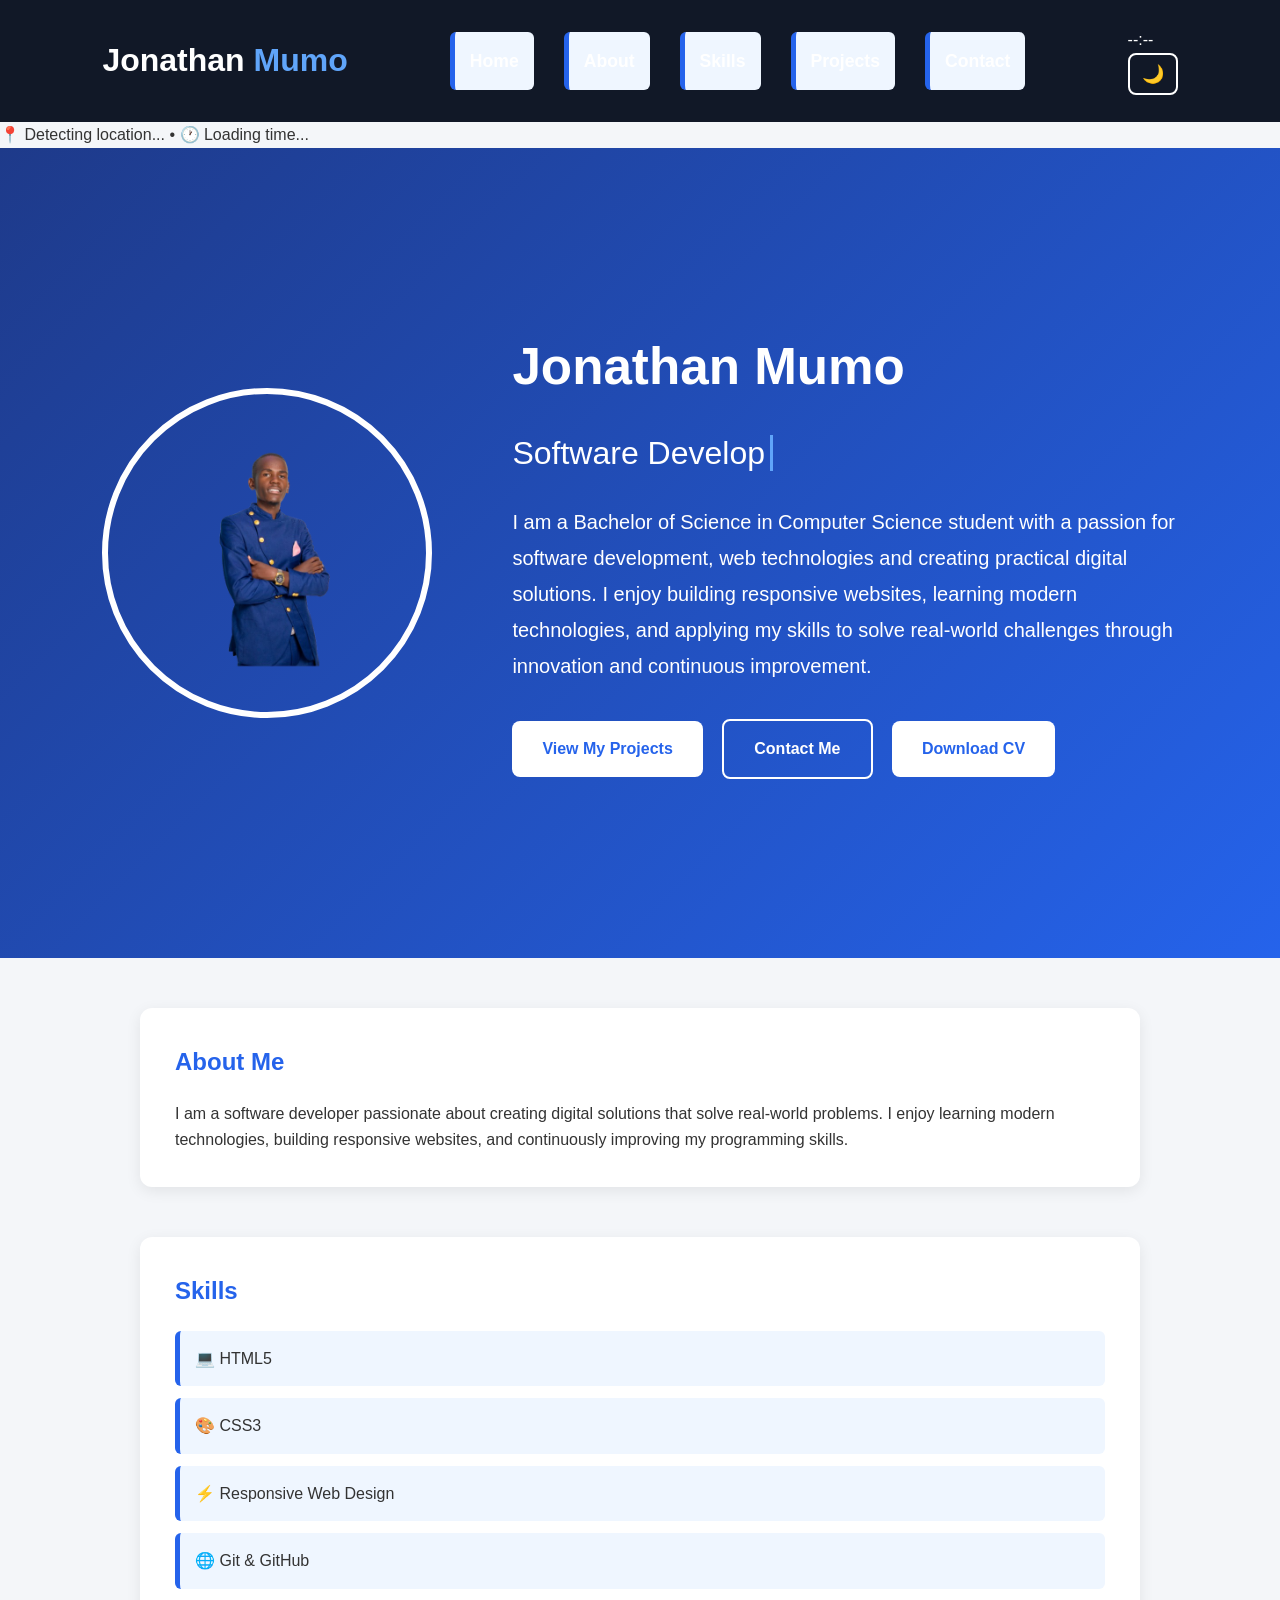
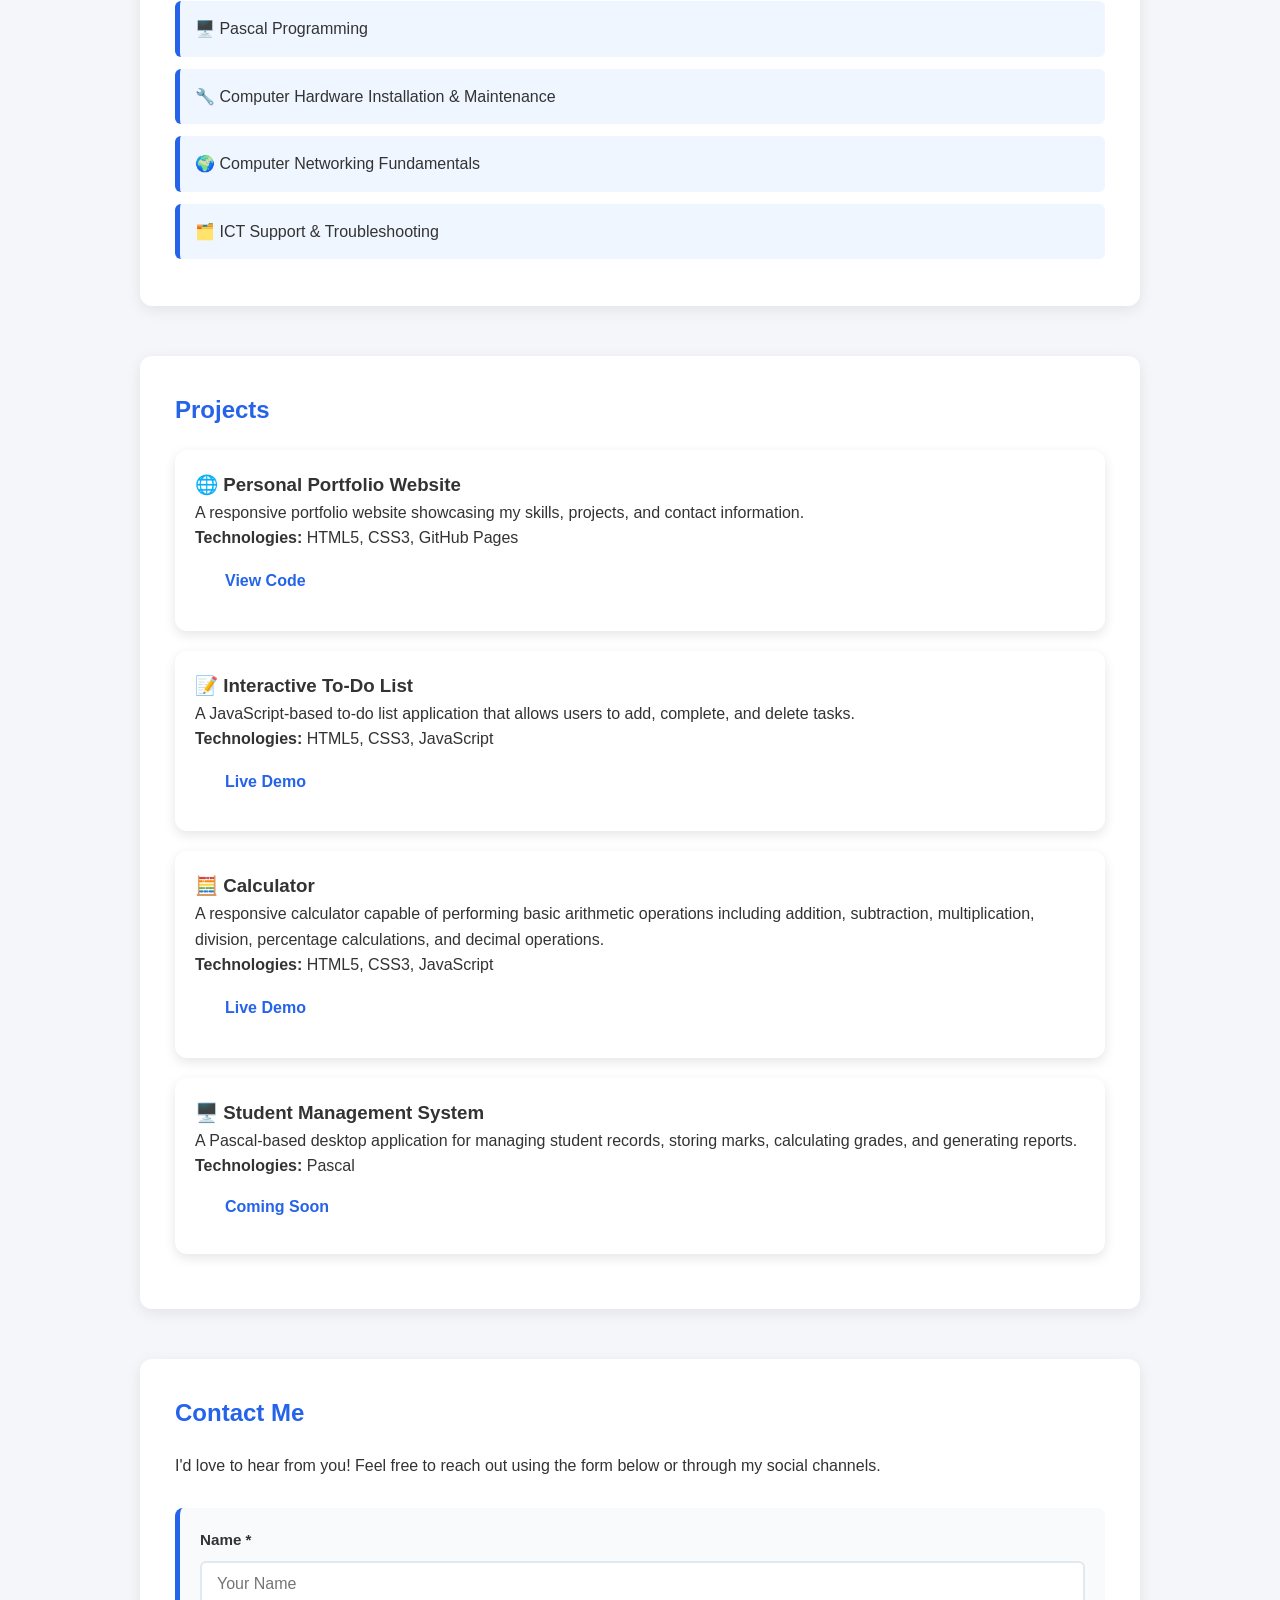
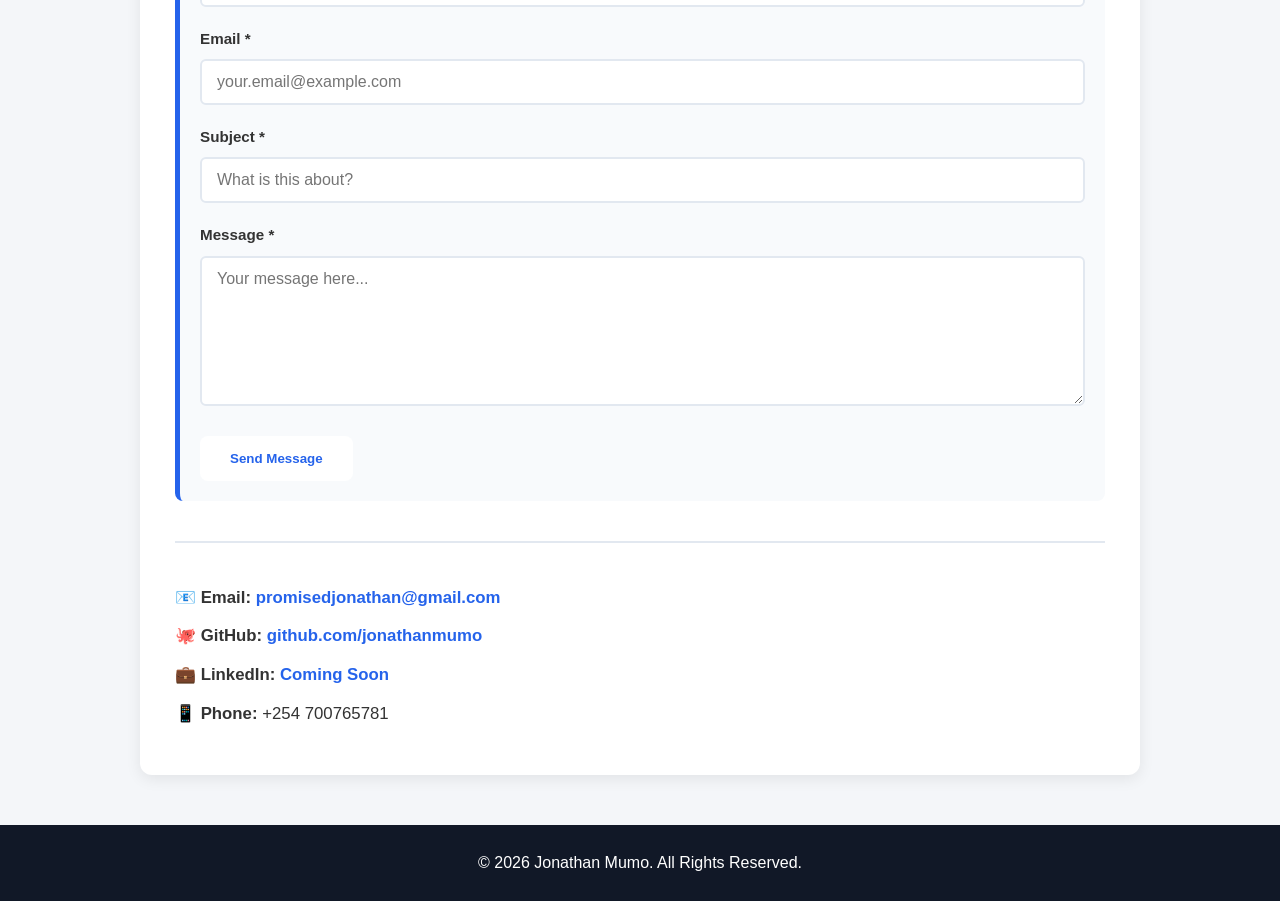
==== commit 2aa11bd9: "Add real-time clock and location widget to navbar" ====
--- a/index.html
+++ b/index.html
@@ -21,8 +21,22 @@
             <li><a href="#projects">Projects</a></li>
             <li><a href="#contact">Contact</a></li>
         </ul>
-<button id="themeToggle" class="theme-btn">🌙</button>
+        <div class="nav-info">
+            <div id="timeDisplay" class="time-display">--:--</div>
+            <button id="themeToggle" class="theme-btn">🌙</button>
+        </div>
     </nav>
+
+    <!-- Location & Time Widget -->
+    <div class="info-widget">
+        <div class="widget-content">
+            <span id="locationIcon">📍</span>
+            <span id="locationText">Detecting location...</span>
+            <span class="separator">•</span>
+            <span id="timeIcon">🕐</span>
+            <span id="fullTimeDisplay">Loading time...</span>
+        </div>
+    </div>
 
     <!-- Hero Section -->
     <header class="hero">
--- a/style.css
+++ b/style.css
@@ -172,6 +172,8 @@
     font-weight:bold;
     border-radius:8px;
     transition:all .3s ease;
+    border:none;
+    cursor:pointer;
 }
 
 .btn:hover{
@@ -256,6 +258,124 @@
 }
 
 /* =========================
+   CONTACT FORM
+========================= */
+.contact-form{
+    display:flex;
+    flex-direction:column;
+    gap:20px;
+    margin:30px 0;
+    padding:20px;
+    background:#f8fafc;
+    border-radius:8px;
+    border-left:5px solid #2563eb;
+}
+
+.form-group{
+    display:flex;
+    flex-direction:column;
+    gap:8px;
+}
+
+.form-group label{
+    font-weight:bold;
+    color:#333;
+    font-size:0.95rem;
+}
+
+.form-group input,
+.form-group textarea{
+    padding:12px 15px;
+    border:2px solid #e2e8f0;
+    border-radius:6px;
+    font-family:Arial, Helvetica, sans-serif;
+    font-size:1rem;
+    transition:border-color .3s ease, box-shadow .3s ease;
+}
+
+.form-group input:focus,
+.form-group textarea:focus{
+    outline:none;
+    border-color:#2563eb;
+    box-shadow:0 0 0 3px rgba(37, 99, 235, 0.1);
+}
+
+.form-group textarea{
+    resize:vertical;
+    min-height:150px;
+}
+
+.form-btn{
+    align-self:flex-start;
+    margin-right:0;
+    margin-top:10px;
+}
+
+.form-btn:disabled{
+    opacity:0.6;
+    cursor:not-allowed;
+}
+
+.error-message{
+    color:#dc2626;
+    font-size:0.85rem;
+    display:none;
+}
+
+.form-group.error input,
+.form-group.error textarea{
+    border-color:#dc2626;
+}
+
+.form-group.error .error-message{
+    display:block;
+}
+
+.form-status{
+    padding:15px;
+    border-radius:6px;
+    font-weight:bold;
+    display:none;
+    text-align:center;
+}
+
+.form-status.success{
+    display:block;
+    background:#dcfce7;
+    color:#166534;
+    border:1px solid #86efac;
+}
+
+.form-status.error{
+    display:block;
+    background:#fee2e2;
+    color:#991b1b;
+    border:1px solid #fca5a5;
+}
+
+.contact-info{
+    margin-top:40px;
+    padding-top:30px;
+    border-top:2px solid #e2e8f0;
+}
+
+.contact-info p{
+    margin:12px 0;
+    font-size:1.05rem;
+}
+
+.contact-info a{
+    color:#2563eb;
+    text-decoration:none;
+    font-weight:bold;
+    transition:color .3s ease;
+}
+
+.contact-info a:hover{
+    color:#1e40af;
+}
+
+/* =========================
    FOOTER
 ========================= */
 footer{
@@ -336,6 +456,41 @@
     background:transparent;
     border:2px solid white;
     color:white;
+}
+
+/* contact form dark mode */
+body.dark .contact-form{
+    background:#334155;
+    border-left-color:#60a5fa;
+}
+
+body.dark .form-group label{
+    color:#e2e8f0;
+}
+
+body.dark .form-group input,
+body.dark .form-group textarea{
+    background:#1e293b;
+    border-color:#475569;
+    color:#e2e8f0;
+}
+
+body.dark .form-group input:focus,
+body.dark .form-group textarea:focus{
+    border-color:#60a5fa;
+    box-shadow:0 0 0 3px rgba(96, 165, 250, 0.1);
+}
+
+body.dark .contact-info{
+    border-top-color:#475569;
+}
+
+body.dark .contact-info a{
+    color:#60a5fa;
+}
+
+body.dark .contact-info a:hover{
+    color:#93c5fd;
 }
 
 /* footer */
@@ -383,4 +538,13 @@
         width:220px;
         margin:10px auto;
     }
-}
+
+    section{
+        padding:20px;
+    }
+
+    .form-btn{
+        width:100%;
+        align-self:stretch;
+    }
+}
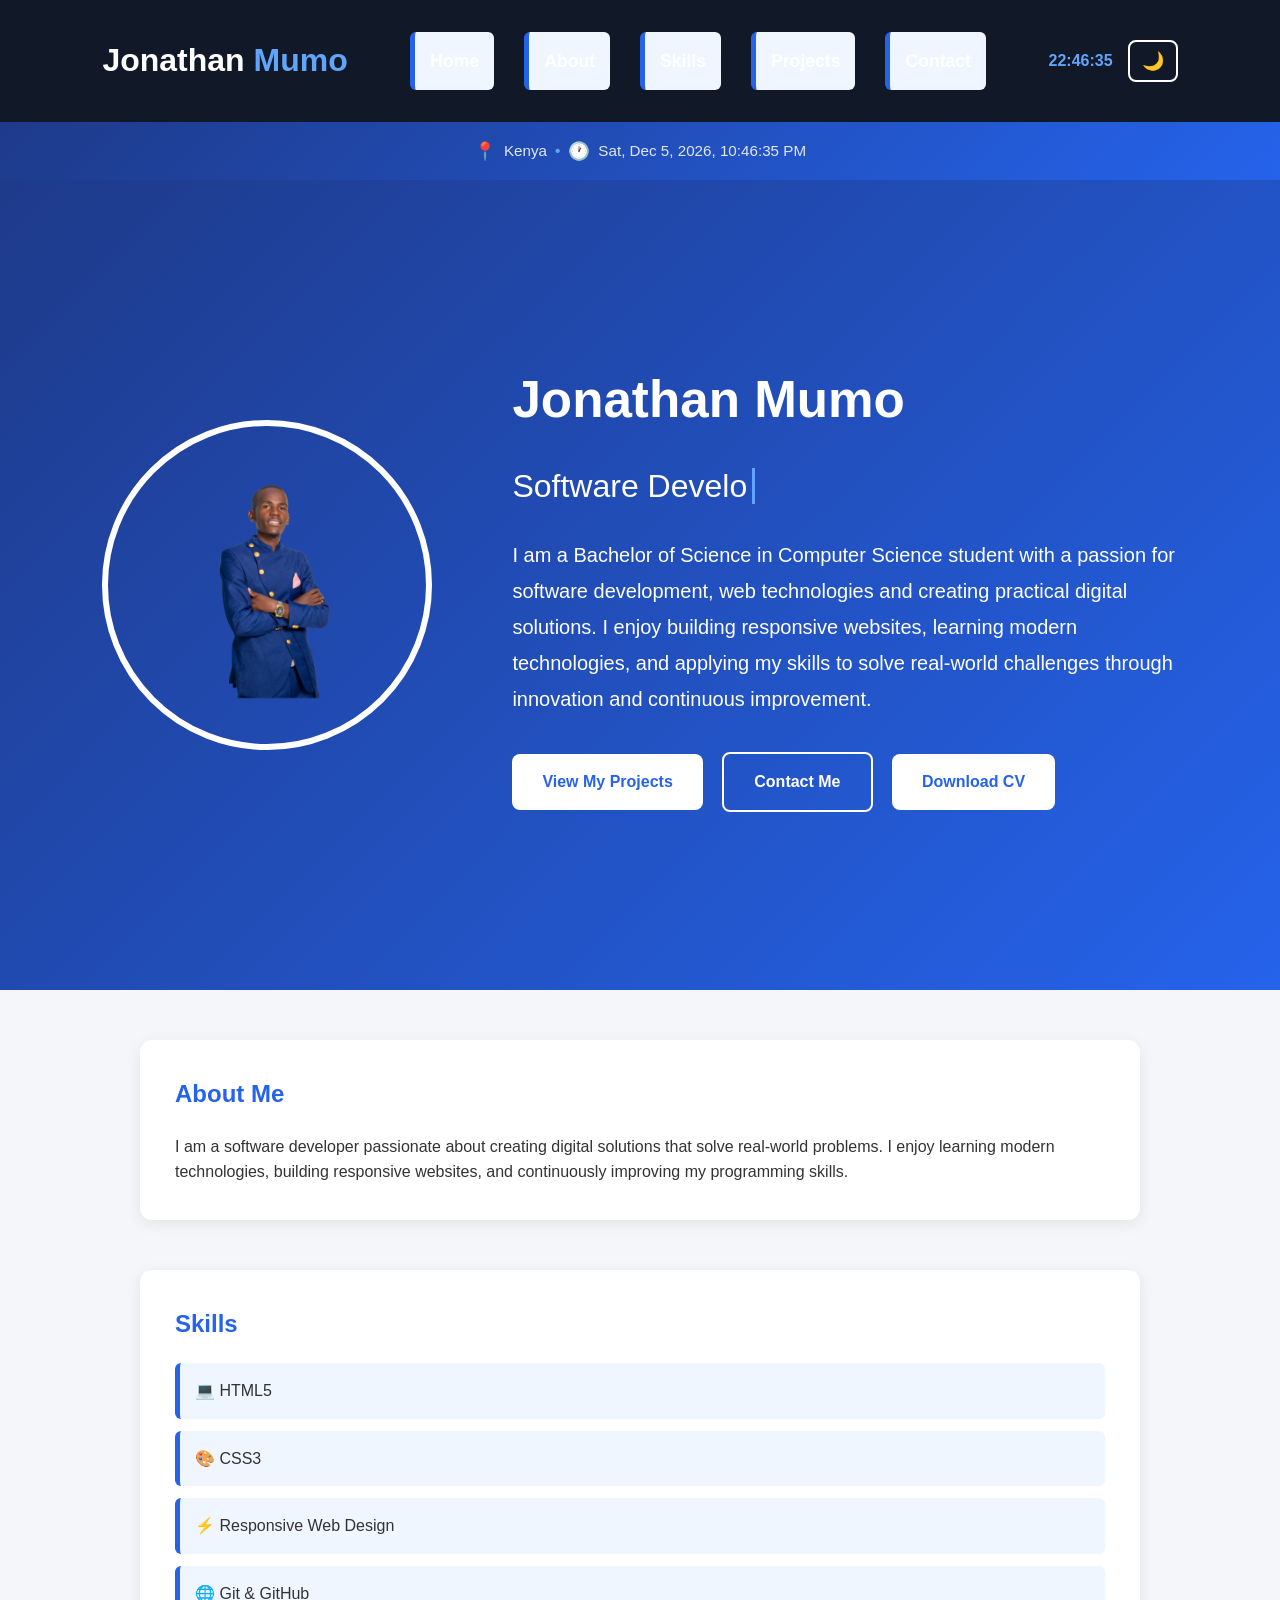
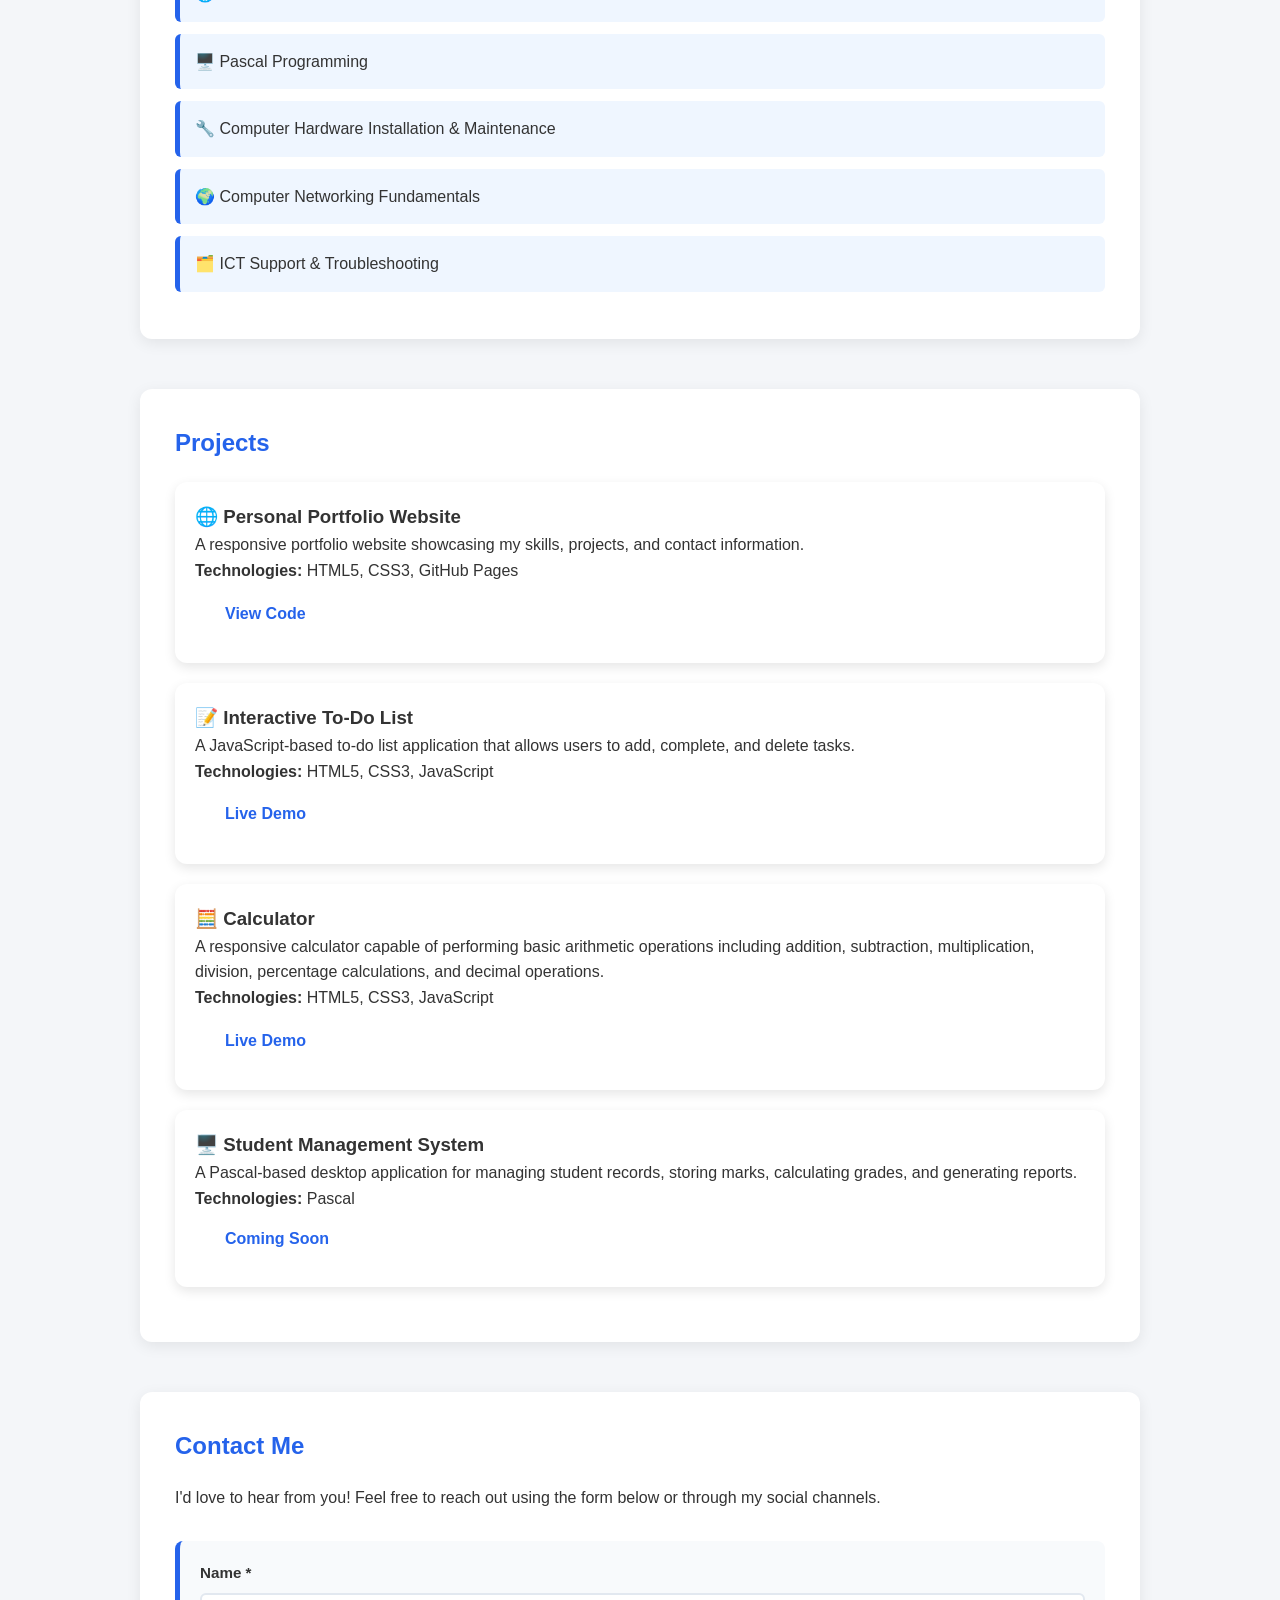
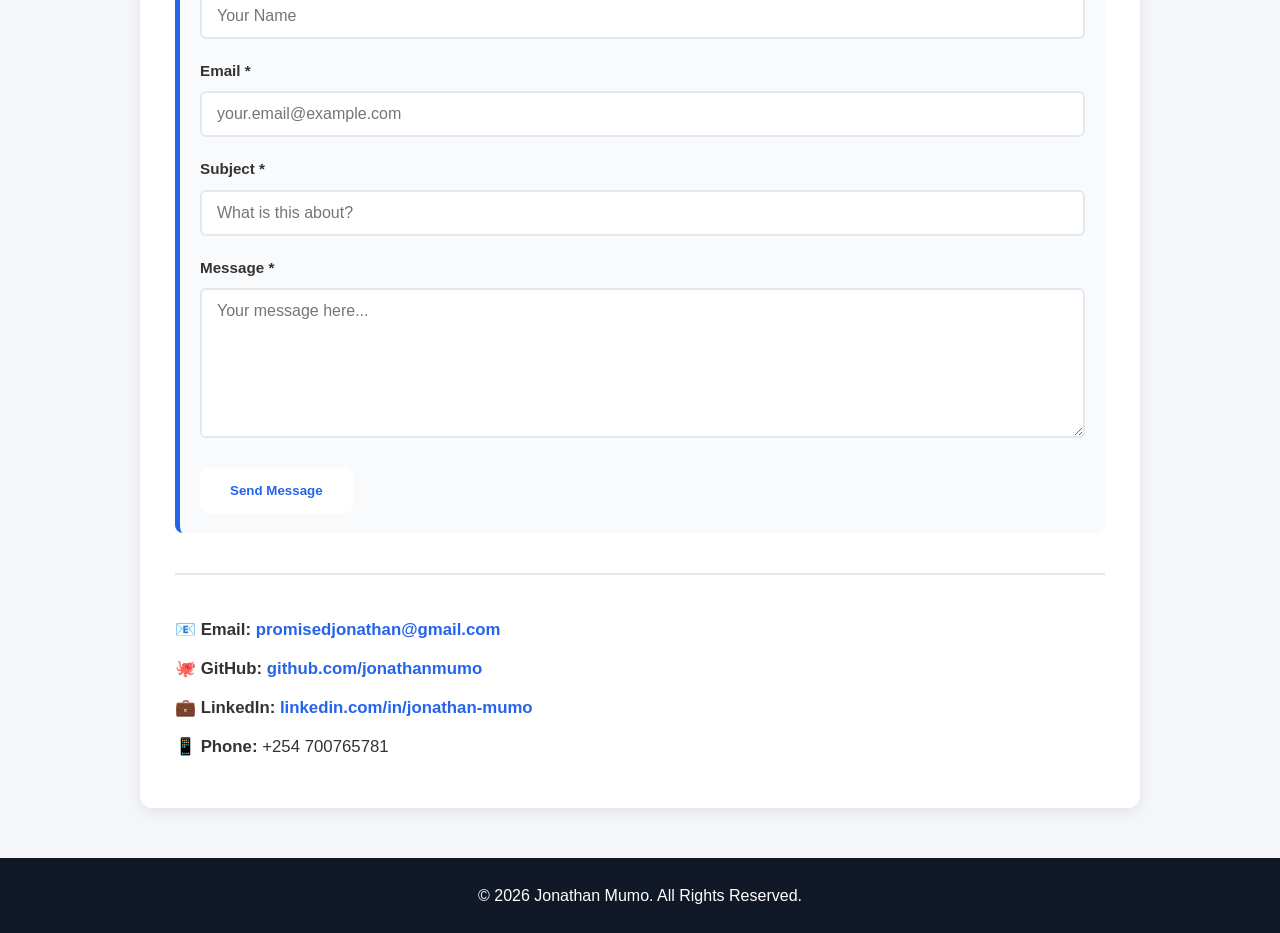
==== commit 191e4a52: "Update LinkedIn profile link in contact section" ====
--- a/index.html
+++ b/index.html
@@ -199,7 +199,7 @@
 
         <p>🐙 <strong>GitHub:</strong> <a href="https://github.com/jonathanmumo" target="_blank">github.com/jonathanmumo</a></p>
 
-        <p>💼 <strong>LinkedIn:</strong> <a href="#">Coming Soon</a></p>
+        <p>💼 <strong>LinkedIn:</strong> <a href="https://www.linkedin.com/in/jonathan-mumo-50827641b" target="_blank">linkedin.com/in/jonathan-mumo</a></p>
 
         <p>📱 <strong>Phone:</strong> +254 700765781</p>
     </div>
--- a/style.css
+++ b/style.css
@@ -78,6 +78,59 @@
 }
 
 /* =========================
+   NAV INFO & TIME DISPLAY
+========================= */
+.nav-info{
+    display:flex;
+    align-items:center;
+    gap:15px;
+}
+
+.time-display{
+    font-size:1rem;
+    font-weight:bold;
+    color:#60a5fa;
+    min-width:60px;
+    text-align:right;
+}
+
+/* =========================
+   INFO WIDGET
+========================= */
+.info-widget{
+    background:linear-gradient(135deg,#1e3a8a,#2563eb);
+    color:white;
+    padding:15px 8%;
+    text-align:center;
+    font-size:0.95rem;
+    font-weight:500;
+    box-shadow:0 2px 8px rgba(0,0,0,.1);
+}
+
+.widget-content{
+    display:flex;
+    justify-content:center;
+    align-items:center;
+    gap:8px;
+    flex-wrap:wrap;
+}
+
+#locationIcon,
+#timeIcon{
+    font-size:1.1rem;
+}
+
+#locationText,
+#fullTimeDisplay{
+    color:#e0e7ff;
+}
+
+.separator{
+    color:#60a5fa;
+    font-weight:bold;
+}
+
+/* =========================
    THEME BUTTON
 ========================= */
 .theme-btn{
@@ -396,16 +449,31 @@
 
 /* nav */
 body.dark nav{
-    background:#020617;}
+    background:#020617;
+}
+
 body.dark .nav-links a{
     color:white;
 }
 
 body.dark .nav-links a:hover{
     color:#60a5fa;
-
-
-}
+}
+
+body.dark .time-display{
+    color:#60a5fa;
+}
+
+/* info widget dark mode */
+body.dark .info-widget{
+    background:linear-gradient(135deg,#020617,#0f172a);
+}
+
+body.dark #locationText,
+body.dark #fullTimeDisplay{
+    color:#cbd5e1;
+}
+
 /* hero */
 body.dark .hero{
     background:linear-gradient(135deg,#020617,#0f172a);
@@ -443,7 +511,6 @@
 
 body.dark section a{
     color:#93c5fd;
-
 }
 
 /* buttons */
@@ -508,6 +575,11 @@
         gap:15px;
     }
 
+    .nav-info{
+        width:100%;
+        justify-content:space-between;
+    }
+
     .hero{
         flex-direction:column;
         text-align:center;
@@ -547,4 +619,30 @@
         width:100%;
         align-self:stretch;
     }
-}
+
+    .info-widget{
+        padding:12px 4%;
+        font-size:0.85rem;
+    }
+
+    .widget-content{
+        flex-direction:column;
+        gap:5px;
+    }
+}
+
+@media (max-width:600px){
+    .time-display{
+        min-width:50px;
+        font-size:0.9rem;
+    }
+
+    .widget-content{
+        font-size:0.8rem;
+    }
+
+    #locationIcon,
+    #timeIcon{
+        font-size:1rem;
+    }
+}
